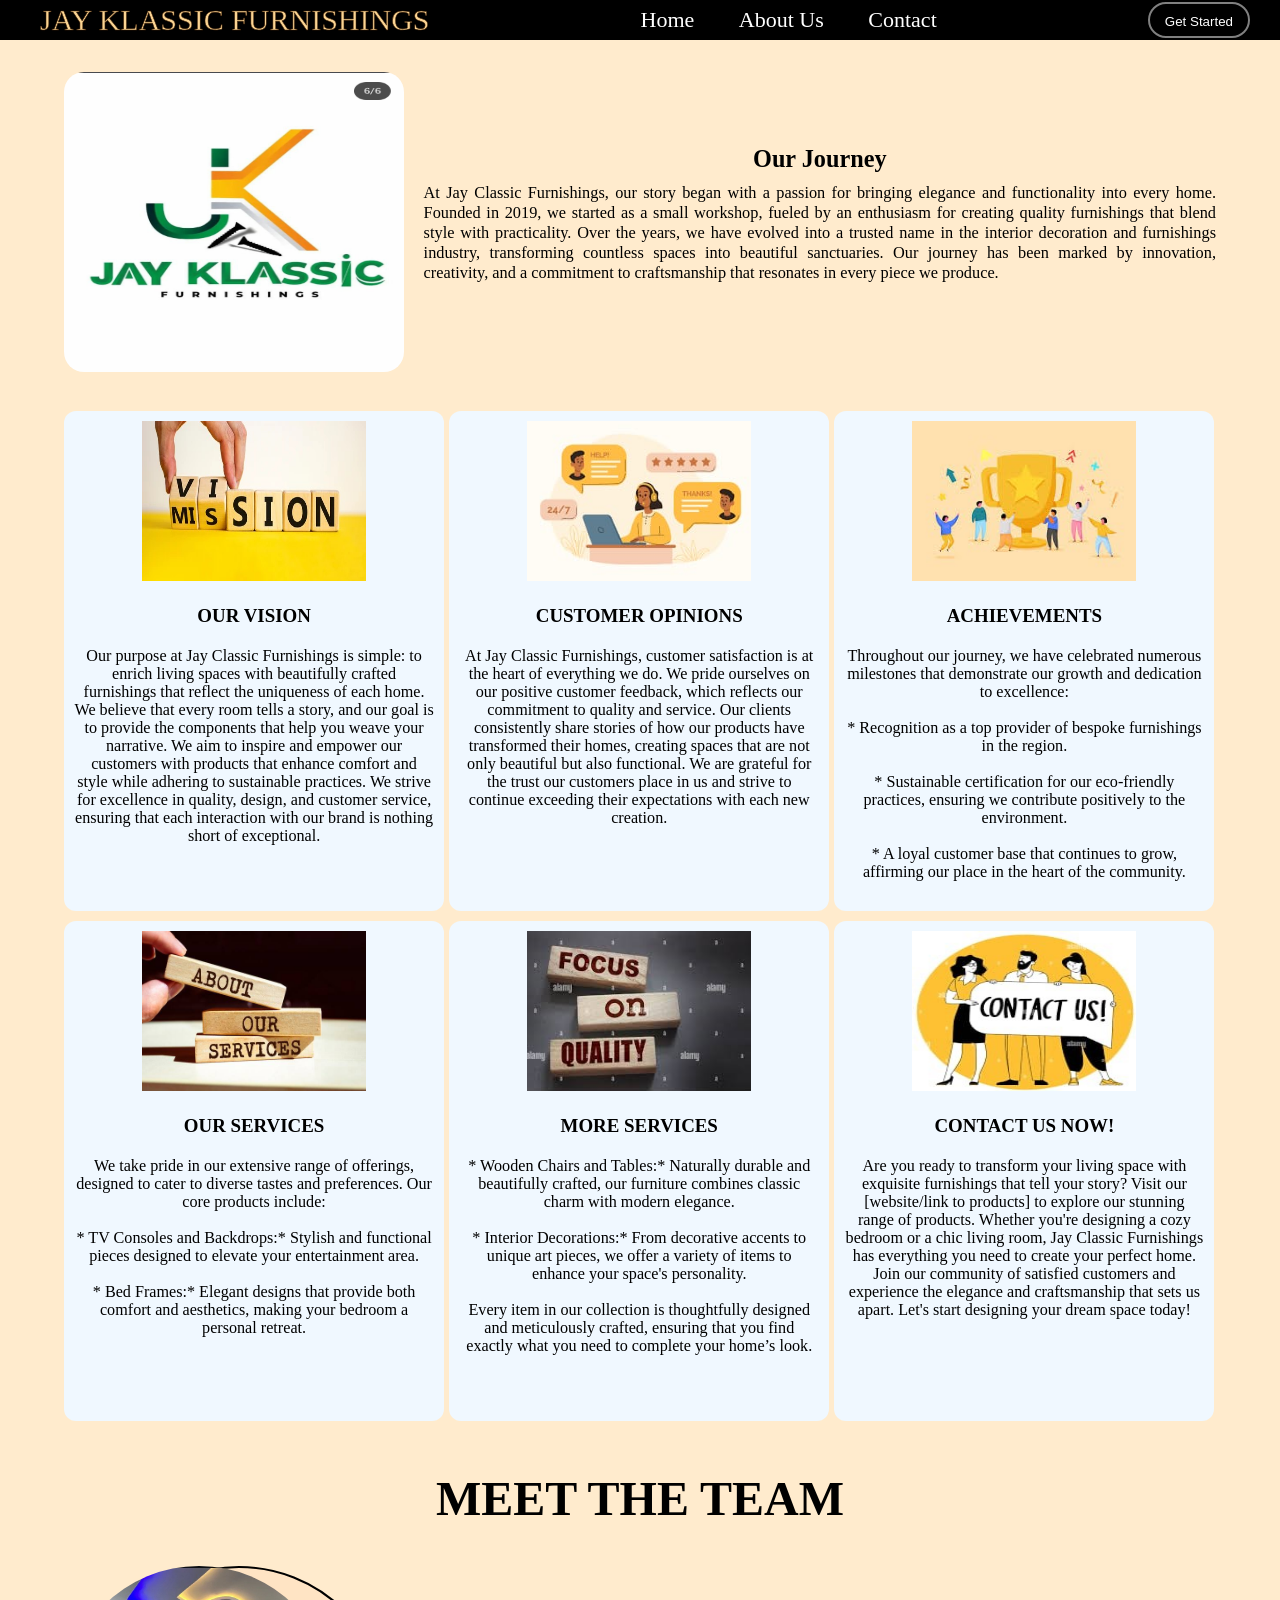
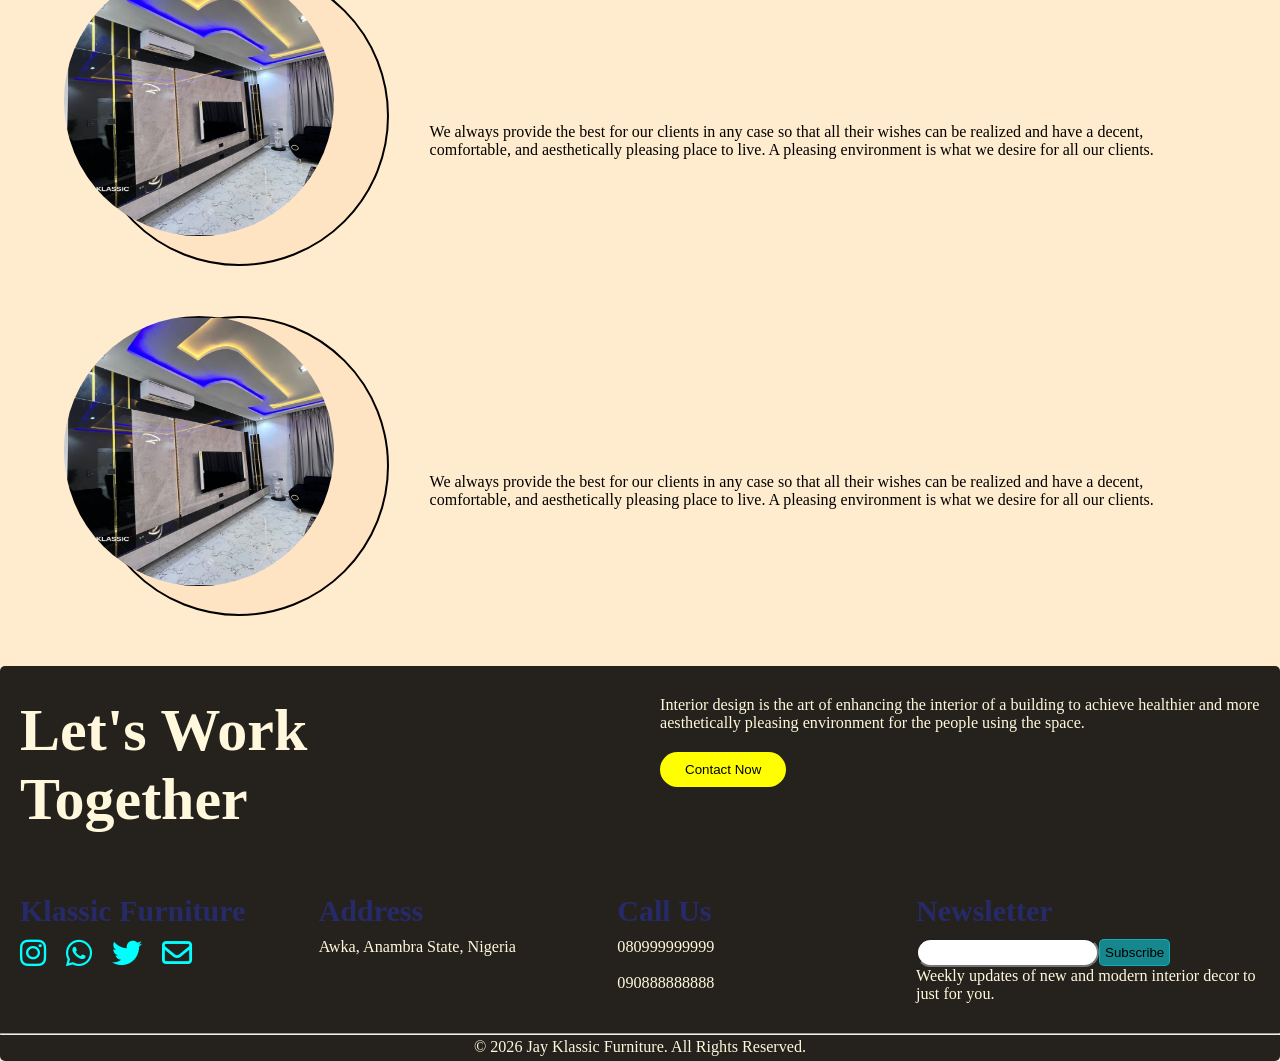
==== aboutUs.html @ 80e205f0 "Initial commit" ====
<!DOCTYPE html>
<html lang="en">
<head>
    <meta charset="UTF-8">
    <meta name="viewport" content="width=device-width, initial-scale=1.0">
    <title>JAY KLASSIC FURNISHINGS</title>
    <link rel="stylesheet" href="https://cdnjs.cloudflare.com/ajax/libs/font-awesome/6.6.0/css/all.min.css" integrity="sha512-Kc323vGBEqzTmouAECnVceyQqyqdsSiqLQISBL29aUW4U/M7pSPA/gEUZQqv1cwx4OnYxTxve5UMg5GT6L4JJg==" crossorigin="anonymous" referrerpolicy="no-referrer" />
    <link rel="icon" type="image/jpeg" href="images2.jpeg">
    <link rel="stylesheet" href="id.css">
    <script src="JKF.js" defer> </script>
</head>
<body class="aboutUs1" style= "font-size: 1.01rem;" >
   
    <header class="desktop">
        <nav>
            <ul class="leftNav">
                <li><a href="landing page.html">JAY KLASSIC FURNISHINGS</a></li> </ul>
            <ul class="middleNav">
                <li><a href="home.html" id="ad">Home</a></li>
                <li><a href="aboutUs.html" id="ad">About Us</a></li>
                <li><a href="contact.html" id="ad">Contact</a></li> </ul>
            <ul class="rightNav">
                <li><button id="button1"><a href="signUp.html" id="a">Get Started</a></button></li> </ul>
        </nav>
    </header>
    <header class="tablet">
        <nav>
            <ul class="rightNav">
                <li> <a href="landing page.html"><i class="fa-solid fa-bars"></i></a>
                    <div class="dropp">
                        <ul>
                            <li><a href="company.html" id="ad">Company</a></li>
                            <li><a href="home.html" id="ad">Home</a></li>
                            <li><a href="aboutUs.html" id="ad">About Us</a></li>
                            <li><a href="contact.html" id="ad">Contact</a></li> </ul>
                        
                        </ul>
                    </div>
                </li> 
            </ul>
            
            <ul class="middleNav">
                <li><a href="">JAY KLASSIC FURNISHINGS</a></li> </ul>
            <ul class="rightNav">
                    <li><button id="button1"><a href="signUp.html" id="a">Get Started</a></button></li> </ul>
           </ul>     
        </nav>
    </header>
    <header class="mobile">
        <nav>
           
            <ul class="rightNav">
                <li> <a href="landing page.html"><i class="fa-solid fa-bars"></i></a>
                    <div class="dropp">
                        <ul>
                            <li><a href="company.html" id="ad">Company</a></li>
                            <li><a href="home.html" id="ad">Home</a></li>
                            <li><a href="aboutUs.html" id="ad">About Us</a></li>
                            <li><a href="contact.html" id="ad">Contact</a></li> </ul>
                        
                        </ul>

                    </div>
                </li> 
            </ul>
            
            <ul class="middleNav">
                <li><a href="">JAY KLASSIC FURNISHINGS</a></li> </ul>
                <ul class="rightNav">
                  <li><a href="signUp.html"> <i class="fa-solid fa-right-to-bracket"></i></a></li>
                </ul>
           
            
        </nav>
    </header>
    <hr>
    <section class="aboutUs desktop">
        <div class="au1"><div class="au1i"><img src="images/logo.jpeg" alt="" class="img1"></div>
             <div class="au1ii"><div><h1> Our Journey</h1>
                                    <p>At Jay Classic Furnishings, our story began with a passion for bringing elegance and functionality into every home. 
                                        Founded in 2019, we started as a small workshop, fueled by an enthusiasm for creating quality furnishings that blend style with practicality. 
                                        Over the years, we have evolved into a trusted name in the interior decoration and furnishings industry, 
                                        transforming countless spaces into beautiful sanctuaries. 
                                        Our journey has been marked by innovation, creativity, and a commitment to craftsmanship that resonates in every piece we produce.
                                    <br><br> </p>
                                    <button><strong>READ MORE</strong></button>
                                </div>  
            </div> 
    </section> 
    <section class="aboutUs mobile">
        <div class="au1"><div class="au1i"><img src="images/logo.jpeg" alt="" class="img1"><div>
                            <div class="au1ii"><h1> Our Journey</h1>
                                                    <p>At Jay Classic Furnishings, our story began with a passion for bringing elegance and functionality into every home. 
                                                        Founded in 2019, we started as a small workshop, fueled by an enthusiasm for creating quality furnishings that blend style with practicality. 
                                                        Over the years, we have evolved into a trusted name in the interior decoration and furnishings industry, 
                                                        transforming countless spaces into beautiful sanctuaries. 
                                                        Our journey has been marked by innovation, creativity, and a commitment to craftsmanship that resonates in every piece we produce.
                                                    <br><br> </p> </div> 
                                                <button><strong>READ MORE</strong></button>
                            </div>
        </div> 
    </section>
    <div class="aboutUs2">
        <li class="aboutUs2a"> <img src="images/a16.jpg" alt="" class="imagesA"><h3>OUR VISION</h3>
            Our purpose at Jay Classic Furnishings is simple: to enrich living spaces with beautifully crafted furnishings that reflect the uniqueness of each home. We believe that every room tells a story, and our goal is to provide the components that help you weave your narrative. We aim to inspire and empower our customers with products that enhance comfort and style while adhering to sustainable practices. We strive for excellence in quality, design, and customer service, ensuring that each interaction with our brand is nothing short of exceptional.
        </li>
        <li class="aboutUs2a"> <img src="images/a12.jpeg" alt="" class="imagesA"><h3>CUSTOMER OPINIONS</h3>
            At Jay Classic Furnishings, customer satisfaction is at the heart of everything we do. We pride ourselves on our positive customer feedback, which reflects our commitment to quality and service. Our clients consistently share stories of how our products have transformed their homes, creating spaces that are not only beautiful but also functional. We are grateful for the trust our customers place in us and strive to continue exceeding their expectations with each new creation.
        </li>
        <li class="aboutUs2a"> <img src="images/a8.jpeg" alt="" class="imagesA"><h3>ACHIEVEMENTS</h3>
            Throughout our journey, we have celebrated numerous milestones that demonstrate our growth and dedication to excellence: <br><br>
            
            * Recognition as a top provider of bespoke furnishings in the region. <br><br>
            * Sustainable certification for our eco-friendly practices, ensuring we contribute positively to the environment. <br><br>
            * A loyal customer base that continues to grow, affirming our place in the heart of the community. <br><br>
            
        </li>
    </div>
    <div class="aboutUs2">
        <li class="aboutUs2a"><img src="images/a5.jpeg" alt="" class="imagesA"><h3>OUR SERVICES</h3>

            We take pride in our extensive range of offerings, designed to cater to diverse tastes and preferences. Our core products include: <br><br>
            
            * TV Consoles and Backdrops:* Stylish and functional pieces designed to elevate your entertainment area. <br><br>
            * Bed Frames:* Elegant designs that provide both comfort and aesthetics, making your bedroom a personal retreat.<br><br>
        </li>
        <li class="aboutUs2a"><img src="images/a4.jpeg" alt="" class="imagesA"><h3>MORE SERVICES</h3>
            * Wooden Chairs and Tables:* Naturally durable and beautifully crafted, our furniture combines classic charm with modern elegance. <br><br>
            * Interior Decorations:* From decorative accents to unique art pieces, we offer a variety of items to enhance your space's personality. <br><br>
            
            Every item in our collection is thoughtfully designed and meticulously crafted, ensuring that you find exactly what you need to complete your home’s look.
        </li>
        <li class="aboutUs2a"> <img src="images/a2.jpeg" alt="" class="imagesA"><h3>CONTACT US NOW!</h3> 
            Are you ready to transform your living space with exquisite furnishings that tell your story? Visit our [website/link to products] to explore our stunning range of products. Whether you're designing a cozy bedroom or a chic living room, Jay Classic Furnishings has everything you need to create your perfect home. Join our community of satisfied customers and experience the elegance and craftsmanship that sets us apart. Let's start designing your dream space today!
        </li>
    </div>
    <section class="aboutUs3 desktop">                                                                                                                                                                                                                                             
        <div class="div9"><h2>MEET THE TEAM</h2></div>
        <div class="div10">
            <div class="div12">
                <div class="circle"></div>
                <img src="images/w131.jpg" alt="" class="img8">
            </div>
            <div class="div11"><p>We always provide the best for our clients in any case so that all their wishes can be realized and have a decent, comfortable, and aesthetically pleasing place to live. A pleasing environment is what we desire for all our clients. </p> 
            </div> 
        </div> 
        <div class="div10">
            <div class="div12">
                <div class="circle"></div>
                <img src="images/w131.jpg" alt="" class="img8">
            </div>
            <div class="div11"><p>We always provide the best for our clients in any case so that all their wishes can be realized and have a decent, comfortable, and aesthetically pleasing place to live. A pleasing environment is what we desire for all our clients. </p> 
            </div> 
        </div> 
    </section>
    <section class="aboutUs3 mobile">                                                                                                                                                                                                                                             
        <div class="div9"><h2>MEET THE TEAM</h2></div>
        <div class="div10">
            <div class="div12">
                <div class="circle"></div>
                <img src="images/w131.jpg" alt="" class="img8">
            </div>
            <div class="div11"><p>We always provide the best for our clients in any case so that all their wishes can be realized and have a decent, comfortable, and aesthetically pleasing place to live. A pleasing environment is what we desire for all our clients.<br><br><br><br><br>  </p> 
            </div> 
        </div>
        <div class="div10">
            <div class="div12">
                <div class="circle"></div>
                <img src="images/w131.jpg" alt="" class="img8">
            </div>
            <div class="div11"><p>We always provide the best for our clients in any case so that all their wishes can be realized and have a decent, comfortable, and aesthetically pleasing place to live. A pleasing environment is what we desire for all our clients.<br><br><br><br><br>  </p> 
            </div> 
        </div>
    </section> 
    
      <footer>
        <section class="section7">
            <div class="div6a"><h1>Let's Work <br> Together</h1></div>
            <div class="div6b"><p>Interior design is the art of enhancing the interior of a building to achieve healthier and more aesthetically pleasing environment for the people using the space.</p>
                 <button class="footerbtn"><a href="contact.html">Contact Now</a></button></div>
        </section>
        <section class="section8">
            <div class="div6cde">
                <div class="div6c">
                    <h3>Klassic Furniture</h3>
                    <div class="div6c1">
                        <li><a href="https://www.instagram.com/jayklassicfurnishings?igsh=OHgydXpvdzk4cXJq"><i class="fa-brands fa-instagram"></i></a></li>
                        <li><a href="https://wa.me/8082283683"><i class="fa-brands fa-whatsapp"></i></a></li>
                        <li><a href="https://x.com/amarachi54?t=NxWgay-oh9Y8Nq45toHsyA&s=09"><i class="fa-brands fa-twitter"></i></a></li>
                        <li><a href="https://jayklassicfurnishings@gmail.com"><i class="fa-regular fa-envelope"></i></a></li>
                    </div>
                </div>
           
                <div class="div6d">
                    <h3>Address</h3>
                    <p>Awka, Anambra State, Nigeria</p>
                </div>
                <div class="div6e">
                    <h3>Call Us</h3>
                    <p>080999999999</p> <br>
                    <p>090888888888</p> 
                </div>   
            </div>
            <div class="div6G">
                <div class="div6g">
                    <h3>Newsletter</h3>
                    <input type="email" id="suscribe"><button type="submit" id="button2">Subscribe</button> <br>
                    <p>Weekly updates of new and modern interior decor to just for you.</p>
                </div>  
            </div>
        </section>
          <hr>
        <div id="div6h"></div>     
        
    </footer>
---- id.css ----
*{
    padding: 0;
    margin: 0;
    box-sizing: border-box;
}
body{
    cursor: default;
    background-color: rgb(243, 237, 243);
}
nav{
    background-color: #000;
    color: white;
    padding: 15px 30px  15px 30px;
    display: flex;
    height: 40px;
    text-align: center;
    padding-top: 15px;
    justify-content: space-between;
    font-size: 18px;
    font-family: 'Times New Roman', Times, serif;
    align-items:center;
    position: fixed;
    top: 0;
    left: 0;
    width: 100%;
    z-index: 1000;
    opacity: 1;
}
.leftNav, .middleNav, .rightNav{
    list-style-type:none;
}
.leftNav li, .middleNav li, .rightNav li{
    display: inline-block; 
}
.leftNav li a, .middleNav li a, .rightNav li a{
    display: block;
    width: 100%;
    height: 100%;
    text-decoration: none;
    color: white;
    cursor: default;
    
}
.leftNav li a{
    color: #fad493;
    font-size: 30px;
    padding-left: 10px;
    -webkit-text-stroke: 0.5px #412106;
}
.middleNav {
    width: 30%;
}
.middleNav li a{
    padding: 0PX 20PX 0PX 20PX;
    font-size: 22px;
}
.rightNav li button {
    padding: 10px 15px 7px 15px;
    border-radius: 20px;
    background-color: black;
    border: 2px solid gray;
}
li a:hover{
    color: blue;
}
@media screen and (max-width: 1197px){
    .middleNav li a{
    padding: 0PX 10PX 0PX 10PX;
    font-size: 22px;
    }
}
@media screen and (max-width: 997px){
    .leftNav li a{
    color: #fad493;
    font-size: 22px;
    padding-left: 10px;
    -webkit-text-stroke: 0.5px #412106;
    }
    .middleNav li a{
    padding: 0PX 3PX 0PX 3PX;
    font-size: 20px;
    }
    .rightNav li button {
    padding: 10px 15px 7px 15px;
    border-radius: 20px;
    background-color: black;
    border: 2px solid gray;
    }
}
@media screen and (min-width: 795px){
    .mobile{
        display: none;
    }
    .tablet{
        display: none;
    }
}
@media screen and (max-width: 795px){
    .desktop {
        display: none;
    }
    .mobile{
        display: none;
    }
    nav{
        background-color: #000;
        color: white;
        padding: 15px 5px  15px 10px;
        display: flex;
        height: 40px;
        text-align: center;
        padding-top: 15px;
        justify-content: space-between;
        font-size: 18px;
        font-family: 'Times New Roman', Times, serif;
        align-items:center;
    }
    .leftNav, .middleNav, .rightNav{
        list-style-type:none;
    }
    .leftNav li, .middleNav li, .rightNav li{
        display: inline-block; 
    }
    .leftNav li a, .middleNav li a, .rightNav li a{
        display: block;
        width: 100%;
        height: 100%;
        text-decoration: none;
        color: white;
    }
    .leftNav li a{
        color: yellow;
        
    }
    .middleNav li a{
        color: #fad493;
        width: 280px;
        
    }
    .rightNav li button {
        padding: 10px 15px 7px 15px;
        border-radius: 20px;
        background-color: black;
        border: 2px solid gray;
    }
    li a:hover{
        color: blue;
    }
    .dropp{
        display: none;
    }
    .rightNav li:hover .dropp{
        display: block;
        position: absolute;
        background-color: black;
        text-align: justify;
        border-radius: 15px;
    }
    .rightNav li:hover .dropp ul{
        display: block;
        padding-left: 8px;
        padding-top: 10px;
        padding-bottom: 10px;
    }
    .rightNav li:hover .dropp ul li{
        width: 100px;
        padding-top: 3px;
        padding-left: 0px;
        display: block;
    }
    .fa-bars{
        font-size: 30px;
    }
}  
@media screen and (max-width: 440px){
    .tablet{
        display: none;
    }
    .mobile{
        display: flex;
    }
    .fa-right-to-bracket{
        font-size: 35px;
       }
    nav{
        width: 100%;
    }
} 
.section1{
    background-color: #412106;
    color: white;
    padding: 30px 30px 0px 30px;
    display: flex;
    width: 80%;
    margin: auto;
    margin-top: 80px;
    border-radius: 5px;
}
.div1, .div2{
    display: inline-block;
}
.div1{
    width: 100%;
    font-size: 40px;
}
.div1ai h1{
    width: 70%;
    font-size: 70px;
}
.section1 button{
    background-color: yellow;
    padding: 10px 25px 10px 25px;
    margin-bottom: 20px;
    border-radius: 20px;
    border: 0px;
   
}
.buttonA a{
    text-decoration: none;
    color: black;
    font-weight: 700;
}
.img2{
    height: 200px;
    width: 50%;
}
.div2a p{
   width: 80%;
   padding-bottom: 30px;
}
.div2b{
    display: flex;
    margin: auto;
    justify-content: space-between ;
    text-align: center;
    width: 100%;
    font-size: 25px;
    font-weight: 900;
}
.div2bi{
    padding-right: 50px;
}
#img1{
    height: 300px;
    width: 100%;
}
#img4{
    height: 300px;
    width: 100%;
}
@media screen and (min-width: 600px){
    .section1.mobile{
        display: none;
    }
}

@media screen and (max-width: 1333px){
    .section1{
        background-color: #412106;
        color: white;
        padding: 30px 30px 0px 30px;
        display: flex
    }
    .div1, .div2{
        display: inline-block;
    }
    .div1{
        width: 60%;
        font-size: 30px;
    }
    .div1ai h1{
        width: 90%;
        font-size: 70px;
        font-weight: bolder;
    }
    .section1 button{
        background-color: yellow;
        padding: 10px 25px 10px 25px;
        margin-bottom: 20px;
        border-radius: 20px;
        border: 0px;
    
    }
    .buttonA a{
        text-decoration: none;
        color: black;
        font-weight: 700;
    }
    .img2{
        height: 200px;
        width: 50%;
    }
    .div2{
        width: 40%;

    }
    .div2a p{
       width: 100%;
       padding-bottom: 30px;
    }
    .div2bi, .div2bii, .div2biii{
        display: inline-block;
    }
    .div2b{
        display: flex;
        flex-wrap: wrap;
        justify-content: center;
        font-size: 18px;
    }
    .div2bi, .div2bii, .div2biii{
        padding-right: 20px;
        padding-top: 20px;
    }
   
    .div3a, .div3b{
        display: inline-block;
    }
    .div3a, .div3b{
        display: inline-block;
    }
} 
@media screen and (max-width: 1190px){
    .div2bi, .div2bii, .div2biii{
        padding-right: 10px;
        padding-top: 0px;
        font-size: 15px;
    }
}
@media screen and (max-width: 945px){
    .section1{
        width: 95%;
        margin: 70px auto 40px auto;
    }
    .div1ai h1{
        width: 90%;
        font-size: 60px;
        font-weight: bolder;
    }
    .div2b p{
        font-size: 30px;
        font-weight: 900;
    }
    .div2b{
        font-size: 16px;
    }
    .div2bi, .div2bii, .div2biii{
       display: none;
    }
    .buttonA a{
        text-decoration: none;
        color: black;
        font-weight: 700;
    }
}
@media screen and (max-width: 790px){  
    .section1.desktop{
        display: none;
    }
    .section1.mobile{
        margin-top: 60px;
        background-color: #412106;
        color: white;
        padding: 30px 10px 0px 10px;
        display: block;
    }
    .div1ai.mobile, .div1aii.mobile{
        display: inline-block;
    }
    .div1{
        width: 100%;
        font-size: 40px;
        display: flex;
        margin-bottom: 20px;
    }
    .div1ai{
        width: 70%;
    }
    .div1aii{
        width: 30%;
        padding-right: 0px;
    }
    .div1ai h1{
        width: 100%;
        font-size: 60px;
    }
    .section1 button{
        background-color: yellow;
        padding: 10px 25px 10px 25px;
        margin-bottom: 20px;
        border-radius: 20px;
        border: 0px;
    
    }
    .section1 button a{
        text-decoration: none;
        color: black;
        font-weight: 700;
    }
    .img2{
        height: 200px;
        width: 80%;
    }
    .div2{
        width: 100%;
        padding: auto;

    }
    .div2a p{
       width: 100%;
       padding-bottom: 30px;
       text-align: justify;
    }
    .div2bi, .div2bii, .div2biii{
        display: inline-block;
    }
    .div2b{
        display: flex;
        width: 80%;
        padding: auto;
        align-items: center;
        justify-content: space-between;
    }
    .div2b p{
        font-size: 40px;
        font-weight: 900;
    }
    .div1c{
        display: none;
    }
}   
@media screen and (max-width: 700px){ 
    .div1{
        width: 100%;
        font-size: 40px;
        display: flex;
        margin-bottom: 20px;
    }
    .div1ai{
        width: 100%;
        margin: auto;
        text-align: center;
    }
    .div1aii{
        width: 0%;
    }
    .img2{
        height: 200px;
        width: 80%;
        display: none
    }
    .buttonA a{
        text-decoration: none;
        color: black;
        font-weight: 700;
    }
    .div1c{
        display: inline;
    }

}

.section2.desktop{
    display: flex;
    padding: 30px 30px 15px 30px;
    width: 85%;
    margin: auto;
}
.div3a, .div3b{
    display: inline-block;
    width: 100%;
}
.div3a{
    font-size: 30px;
    font-weight: 600;
    padding-right: 40px;
}
@media screen and (min-width: 791px){
    .section2.mobile{
        display: none;
}}
@media screen and (max-width: 790px){
    .section2.desktop{
        display: none;
    }
    .section2.mobile{
        display: block;
        padding: 30px 30px 30px 30px;
        margin: auto;
        width: 100%;
    }
    .div3a {
        width: 100%;
        padding-bottom: 20px;
        margin: auto;
    }
    .div3a h2{
        width: 100%;
        font-size: 50px;
        text-align: center;
    }
    .div3b p{
        width: 80%;
        margin: auto;
        text-align:justify;
     }
}
.section3{
    background-color: #f5d3c4;
    padding: 50px 100px 20px 100px;
    margin-bottom: 60px;
    width: 80%;
    margin: auto;
}
.section3 hr{
    border: 1px solid black;
}
.section3 p{
    font-size: 25px;
    padding: 15px 0px 15px 0px;
}
.div4a{
    padding: 15px 0px 15px 0px;

}
@media screen and (min-width: 711px){
    .section3.mobile{
        display: none;
}}
@media screen and (max-width: 600px){
    .section3.desktop{
        display: none;
    }
    .section3.mobile{
        padding: 50px 30px 20px 30px;  
        display: block;    
    }
    .section3 hr{
        border: 1px solid black;
    }
    .section3 p{
        font-size: 25px;
        padding: 15px 0px 15px 0px;
    }
    .div4a{
        padding: 15px 0px 15px 0px;
    
    }
}
.section4a{
    margin: 50px auto 30px auto;
    width: 90%;
    text-align: justify;
    padding: 5px 5% 5px 5%;
}
.section4b, .section5, .section6 {
    padding: 5px 5% 5px 5%;
    width: 80%;
    margin: auto;
    margin-top: 5px;
    text-align: justify;
    background-color: #2a2a2a;
    border-radius: 5px;
    color: cornsilk;
}
.section6 {
    margin-bottom: 40px;
}


.animate{
    opacity: 0;
}
.section4b.desktop, .section4b.mobile {
    animation: fadeLeft 500ms ease-in-out forwards;
}
.section5.desktop, .section5b.mobile{
    animation: fadeUp 600ms ease-in-out forwards;
}
.section6.desktop, .section6b.mobile{
    animation: fadeLeft 700ms ease-in-out forwards ;
}
@keyframes fadeLeft{
    0%{
        opacity: 0;
        transform: translateX(120px);
    }
    100%{
        opacity: 1;
        transform: translateX(0);
    }
}
@keyframes fadeUp{
    0%{
        opacity: 0;
        transform: translateY(150px);
    }
    100%{
        opacity: 1;
        transform: translateY(0);
    }
}
@keyframes fadeLeft{
    0%{
        opacity: 0;
        transform: translateX(120px);
    }
    100%{
        opacity: 1;
        transform: translateX(0);
    }
}

.div5a,.div5b, .div5c, .div5d {
    display: flex;
    padding-bottom: 5px;
    align-items: center;
}
.div5ai, .div5aii{
    width: 100%;
}
.div5bi,  .div5di{
    width: 55%;
}
.div5bii, .div5dii{
    width: 45%;
}
.div5bi p,  .div5di p{
    width: 90%;
}
.div5ci {
    width: 45%;
}
.div5cii{
    width: 55%;
}
.div5cii p{
    width: 90%;
    margin-left: auto;
}

.img1{
    height: 300px;
    width: 100%;
}
.section4b p a, .section5 p a, .section5b p a, .section6 p a, .section6b p a {
    text-decoration: none;
    color: cornsilk;
}
.fa-caret-right{
    border: 1px cornsilk solid;
    border-radius: 50%;
    padding: 5px 5px 5px 5px;
}
@media screen and (max-width: 1100px){
    .section4a, .section4b, .section5, .section6 {
        width: 80%;
    }
}
@media screen and (max-width: 945px){
    .section4a, .section4b, .section5, .section6 {
        width: 95%;
    }
}
@media screen and (max-width: 710px) {
    .section4a.desktop, .section4b.desktop, .section5.desktop, .section6.desktop {
        display: block;
    }    
    .section4a.mobile, .section4b.mobile, .section5.mobile, .section6.mobile {
        display: none;
    }    
}
@media screen and (max-width: 600px){
    
    .section4a.desktop, .section4b.desktop, .section5.desktop, .section6.desktop {
        display: none;
}
    .section4a.mobile, .section4b.mobile, .section5b.mobile, .section6b.mobile {
        display: block;
}
    .section4a, .section4b, .section5b, .section6b {
        padding: 5px 5% 5px 5%;
        width: 95%;
    }
    .section4a{
        margin-bottom: 20px;
    }
    .div5a.mobile{
        display: block;
    }
    .section4b{
        background-color: rgb(243, 237, 243);
;
    }
    .div5ai h2{
        width: 90%;
        font-size: 28px;
        padding-bottom: 20px;
    }
    .div5aii {
        width: 90%;
        text-align: justify;
    }
   .div5b, .div5c, .div5d {
        display: block;
        padding-bottom: 5px;
        border-radius: 5px;
        background-color: #2a2a2a;
        color: cornsilk ;
       
    }

    .div5bi, .div5biii, .div5di{
        width: 100%;
        text-align: justify;
        padding: 10px 10px 10px 10px;
    }
    .div5bi p, .div5di p{
        width: 100%;
    }
    .div5bii, .div5dii{
        width: 100%;
    }
    .div5ci {
        width: 70%;
    }
    .div5cii{
        width: 30%;
    }
    .div5cii p{
        width: 70%;
        margin-left: auto;
    }
    .img1{
        height: 300px;
        width: 100%;
    }
    
    
}

footer{
    background-color: rgba(0, 0, 0, 0.856);
    color: cornsilk;
    border-radius: 5px;
   }
.section7, .section8, .div6cde, .div6G{
    display: flex;

}
.div6a, .div6b, .div6c, .div6d, .div6e, .div6f, .div6g{
    width: 100%;
    padding: 30px 20px 30px 20px;
}
.div6a h1{
    font-size: 60px;
    width: 80%;
}
.footerbtn{
    background-color: yellow;
    padding: 10px 25px 10px 25px;
    margin: 20px 0px 20px 0px;
    border-radius: 20px;
    border: 0px;   
}
.footerbtn:focus{
    outline: none;
}
.footerbtn a{
    text-decoration: none;
    color: black;
    
}
.div6cde{
width: 70%;
}
.div6G{
width: 30%;
}
.div6c h3, .div6d h3, .div6e h3, .div6f h3, .div6g h3{
    padding-bottom: 10px;
    color: rgba(42, 50, 165, 0.548);
    font-size: 30px;
}
.div6c1{
    display: flex;
    list-style: none;
}
.div6c1 i{
    font-size: 30px;
    margin-right: 20px;
    color: aqua;

}
#button2{
    border-radius: 5px;
    background-color: rgba(14, 199, 212, 0.61);
    border: 1px solid rgba(14, 199, 212, 0.61);
    padding: 5px 5px 5px 5px;
}
#suscribe{
    border-radius: 15px;
    padding: 5px;
}
#suscribe:focus{
    outline: none;
}
#div6h{
    text-align: center;
    padding: 3px 0px 5px;
}
@media screen and (max-width: 872px){
    .div6a h1{
        font-size: 55px;
        width: 80%;
    }
    .div6a, .div6b, .div6c, .div6d, .div6e, .div6f, .div6g{
        width: 100%;
        padding: 30px 10px 30px 15px;
    }
}
@media screen and (max-width: 811px){
    footer{
        background-color: rgba(0, 0, 0, 0.856);
        color: white;
        border-radius: 5px;
    }
    .section7,  .section8{
        display: flex;
        flex-direction: row;
        flex-wrap: wrap;
    }
    .div6a, .div6b{
        padding: 25px 30px 0px 30px;

    }
    .div6c, .div6d, .div6e, .div6f, .div6g{
        width: 100%;
        padding: 10px 30px 10px 30px;
    }
    .div6a h1{
        font-size: 55px;
        width: 100%;
    }
    .div6e{
        display: inline-block;
    }
    #div6h{
        text-align: center;
        padding: 3px 0px 5px;
       
    }
    

}
@media screen and (max-width: 760px){ 
    .section7, .section8, .div6cde, .div6G{
    display: flex;
    flex-wrap: wrap;
}
    
    .div6cde{
    width: 100%;
    }
    .div6G{
    width: 100%;
    }
}

/*/view page html/*/
.cc{
    background-color: blanchedalmond;

}
.vp{
    width: 70%;
    margin: auto;
    margin-top: 50px;
    margin-bottom: 50px;
    border-radius: 15px;
    padding: 50px;
    background-color: blanchedalmond;
  
}
.vp1 {
    width: 100%;
    text-align: justify;
    font-size: 20px;
    padding-bottom: 30px;
}
.vp2{
    display: flex;
    padding-right: 20px;
    padding-bottom: 0px;
    padding: 0px;
    margin: auto;
    width: 100%;
    justify-content: center;
} 
.vp2a, .vp2b{
    margin-right: 15px;
    width: 100%;
}
.img3{
    height: 250px;
    border-radius: 15px;
    width: 100%;
}
.vp3{
    display: none;
}
.vp6{
    display: flex;
    justify-content: center;
    width: 90%;
    margin: auto;
    font-size: 30px;
    margin-bottom: 15px;
}
.vp5{
    display: flex;
    flex-wrap: wrap;
    justify-content: center;
    width: 100%;
    margin: auto;
    text-align: none;
    gap: 10px;
}
.img4{
    height: 150px;
    width: 200px;
    margin-bottom: 25px;
}
.img44b{
    height: 150px;
    width: 200px;
}
@media screen and (max-width: 790px){
    .vp{
        width: 100%;
        margin: auto;
        border-radius: 0px;
        padding: 50px;
        background-color: blanchedalmond;
      
    }
}
@media screen and (max-width: 570px){
    .vp{
        width: 100%;
        margin: auto;
        margin-top: 60px;
        padding: 20px;
        border-radius: 0px;
        background-color: blanchedalmond;
    }
    .vp1 {
        width: 100%;
        text-align: justify;
        font-size: 20px;
        padding-bottom: 30px;
    }
    .vp2, .vp4{
        display: block;
        padding-bottom: 0px;
        padding: 0px;
        margin: auto;
        width: 100%;
    } 
    .vp2a{
        margin-right: 0px;
    }
    
}
/*/about us html/*/
.aboutUs1{
    background-color: blanchedalmond;
    
}
.aboutUs.mobile3{
    display: none;
}
.aboutUs{
    width: 90%;
    margin: auto;
    margin-bottom: 30px;
    padding-top: 30px;
}
.au1{
    display: flex;
    padding-bottom: 5px;
    align-items: center;
    color: black;
    font-family: cursive;
    margin-top: 40px;
}
.au1i {
    width: 30%;
    border-radius: 20px;
}
.au1ii{
    width: 70%;
    margin-left: 20px;
    margin-bottom: 0px;
}
.au1ii h1{
    text-align: center;
    padding-bottom: 10px;
}
.au1ii p{
    height: max-content;
    text-align: justify;
    font-size: 1.02rem;

}
.au1ii button{
    padding: 5px;
    border-radius: 8px;
    background-color: cornsilk;
    display: none;
}

.img1{
    height: 300px;
    width: 100%;
    border-radius: 20px;
}

.aboutUs2{
    display: flex;
    width: 90%;
    margin: auto;
    list-style: none;
    gap: 5px;
}
.aboutUs2a{
    width: 33%;
    height:500px;
    background-color: aliceblue;
    border-radius: 12px;
    margin-bottom: 10px;
    justify-content: space-around;
    padding: 10px 10px 0px 10px;
    text-align: center;
}
.aboutUs2a:hover{
    border-radius: 30px;
    transition: 400ms;
    border: 4px solid rgb(247, 82, 6);

}
.aboutUs2a h3{
    padding-top: 20px;
    padding-bottom: 20px;
}
.imagesA{
    width: 14rem;
    height: 10rem;
}
.div9{
    text-align: center;
    padding-top: 40px;
    padding-bottom: 40px;
    font-size: 2rem;
}
.img8{
    height: 270px;
    width: 270px;
    border-radius: 100%;
    margin-right: 20px;
position: absolute;
}
.circle{
    background-color: bisque;
    border: 2px solid black;
    border-radius: 50%;
    height: 300px;
    width: 300px;
    margin-left: 25px;
    position: absolute;
}
.div10{
    display: flex;
    height: 350px;
    width: 90%;
    margin: auto;
}
.div11{
    display: flex;
    width: 70%;
    align-items:center;
    padding-left: 20px;
    font-size: 1rem;
}
.div12{
    display: flex;
    width: 30%;
    position: relative;
}

@media screen and (max-width: 1160px) {
    .div11{
        width: 61%;
    }
    .div12{
        width: 39%;
    }
}
@media screen and (max-width: 925px) {
    .aboutUs2a{
        width: 33%;
        height: 600px;
    }
    .imagesA{
        width: 11.6rem;
        height: 7.4rem;
        border-radius: 10px;
        margin: auto;
    }
    .div11{
        width: 50%;
    }
    .div12{
        width: 50%;
    }
}
@media screen and (max-width: 711px) {
    .aboutUs.desktop{
        display: none;
    }
    .aboutUs.mobile{
        display: block;
    }
    .au1 {
        display: block;
        padding-bottom: 5px;
    }
    .au1i{
        width: 100%;
        padding: 10px 10px 10px 10px;
    }
    .au1ii {
        width: 90%;
        margin: auto;
        
    }
    .au1ii{
        width: 100%;
        padding-left: 0px;
        margin: auto;
    }
    .aboutUs2{
        display: flex;
        flex-wrap: wrap;
        justify-content: center;
    }
    .aboutUs2a{
        display: grid;
        width: 500px;
        height: 600px;
    }
    .imagesA{
        width: 20rem;
        height: 15rem;
    }
    .aboutUs3.desktop{
        display: none;
    }
    .aboutUs3.mobile{
        display: block;
    }
    .div10{
        display: block;
       height: max-content;
       width: 90%;
       margin: auto;
    }
    .div11{
        width: 80%;
        margin: auto;
    }
    .div12{
        display: block;
        width: 80%;
        margin: auto;
        height: 300px;
    }
    
}
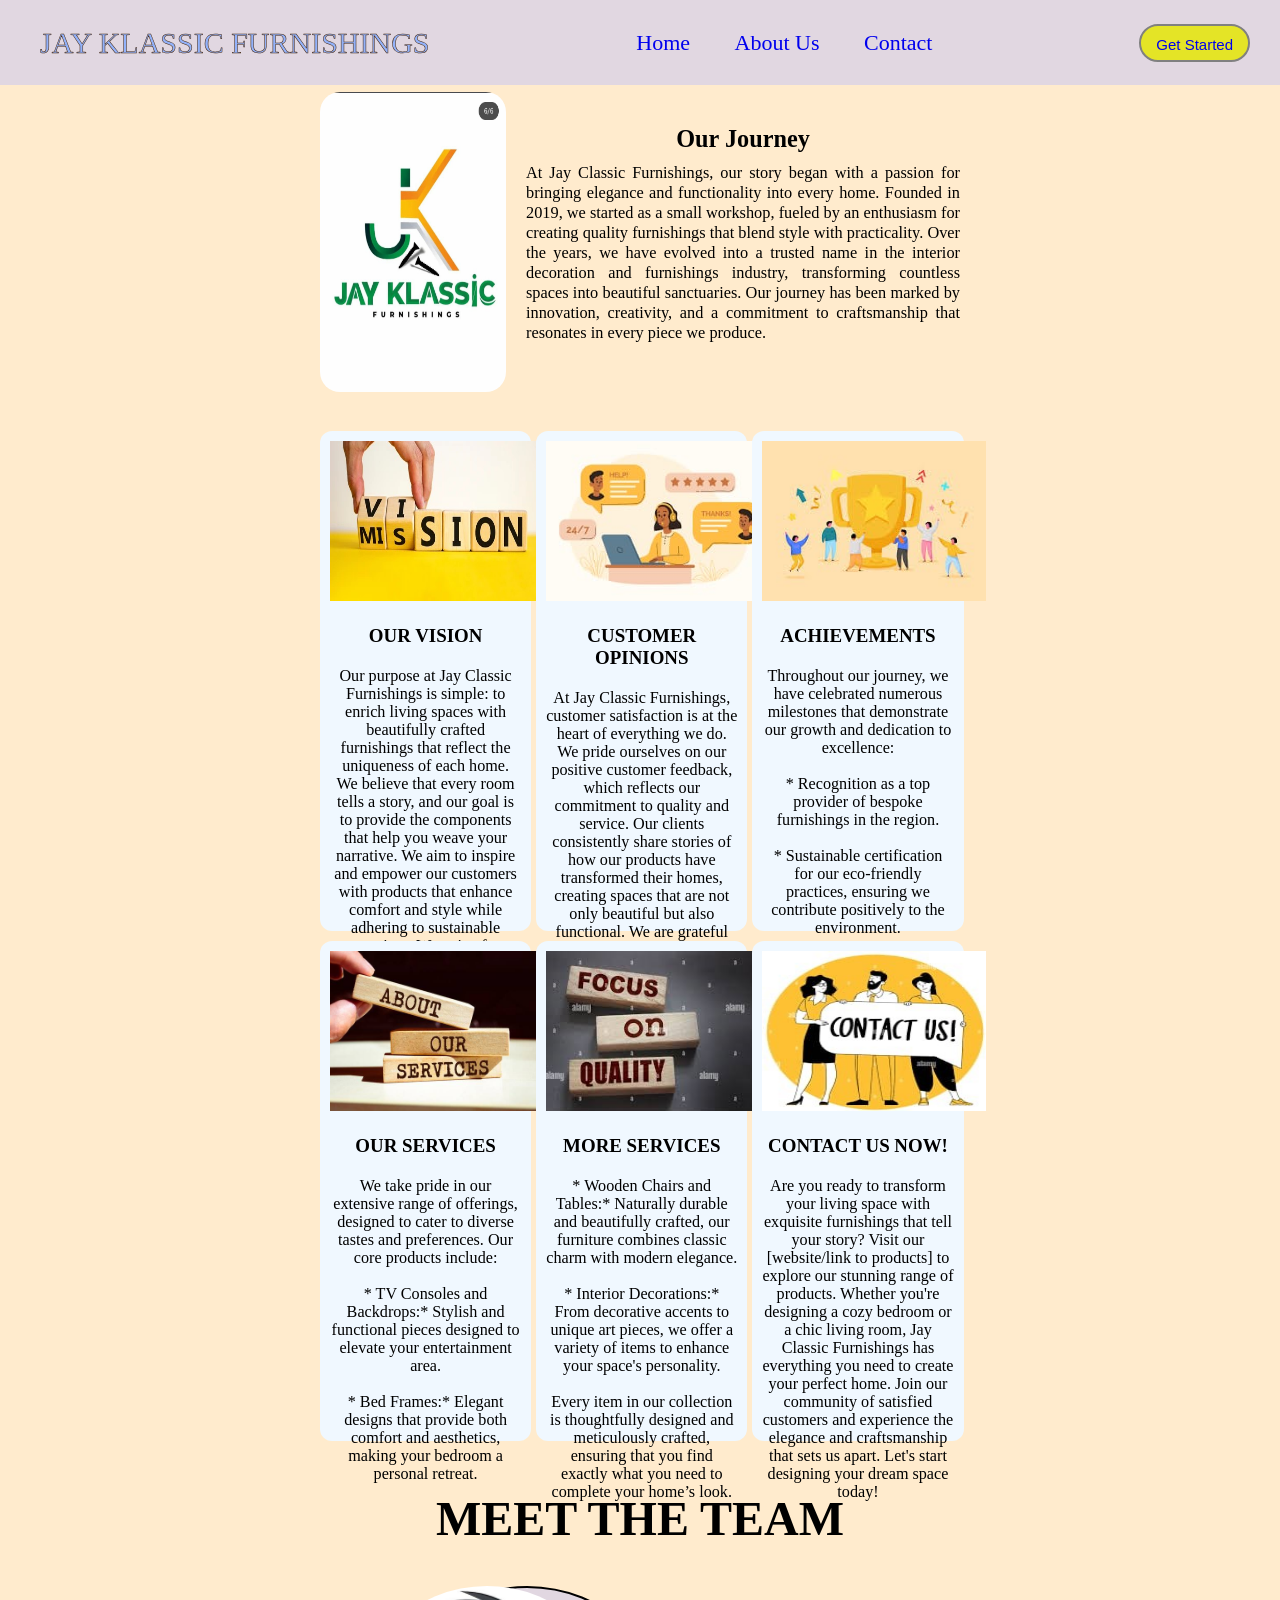
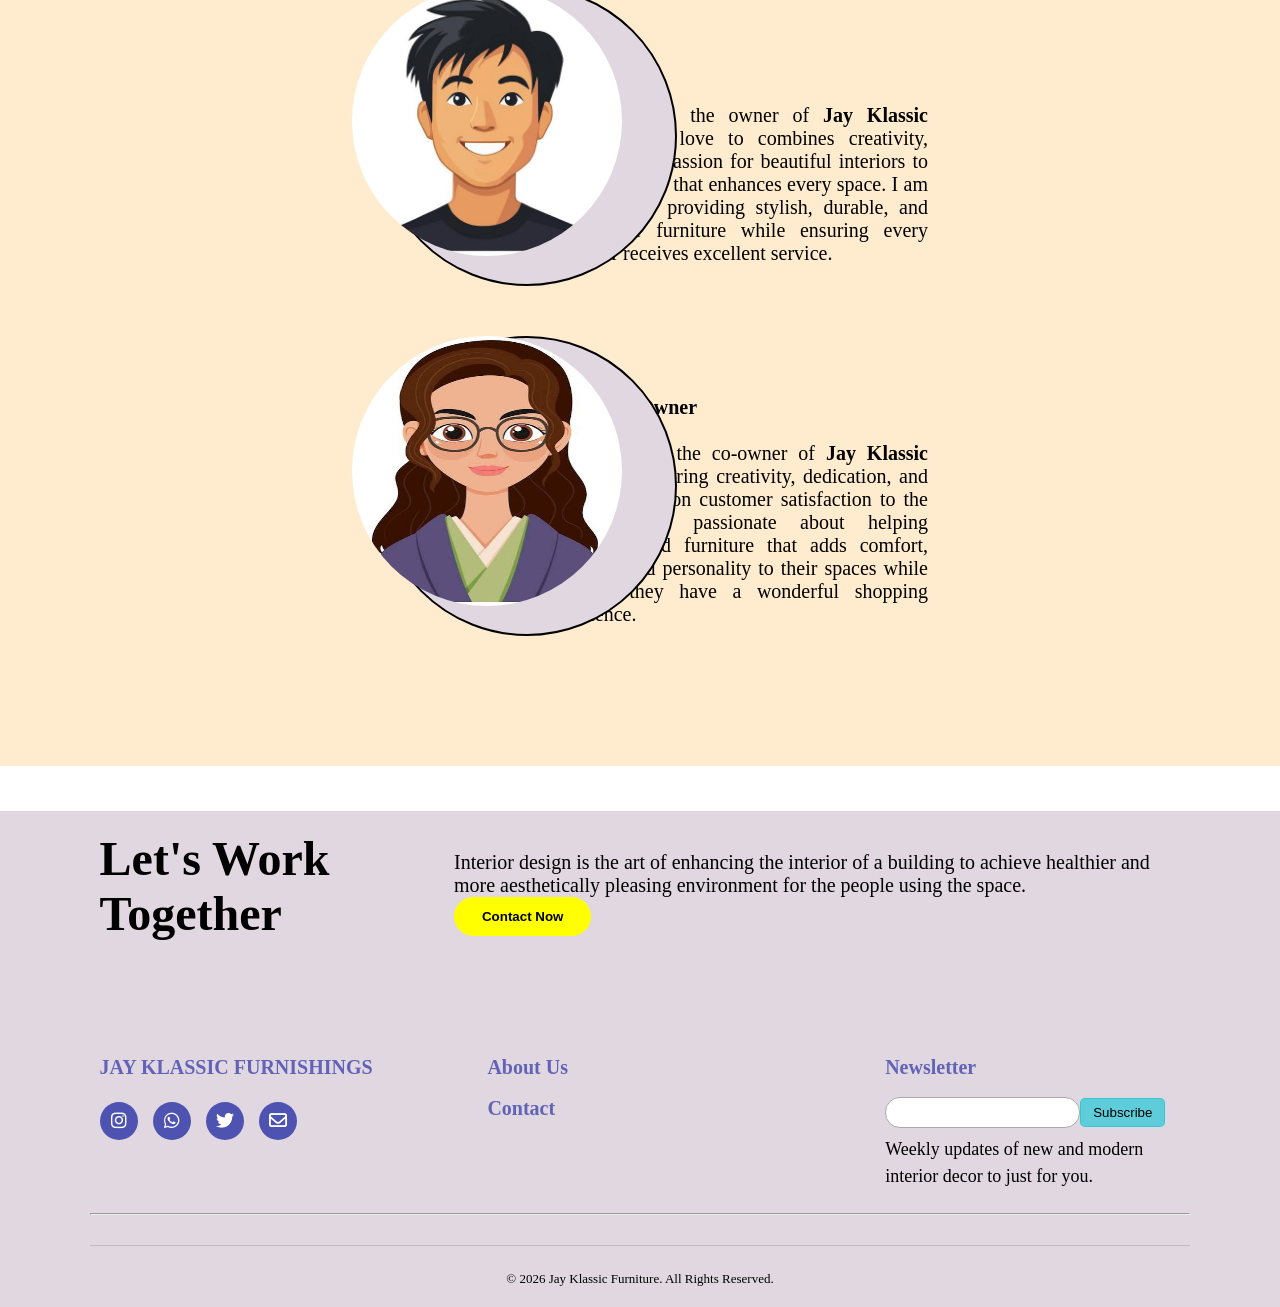
==== commit df53d4b6: "Update on the aboutUs page content and styling" ====
--- a/aboutUs.html
+++ b/aboutUs.html
@@ -16,7 +16,7 @@
             <ul class="leftNav">
                 <li><a href="landing page.html">JAY KLASSIC FURNISHINGS</a></li> </ul>
             <ul class="middleNav">
-                <li><a href="home.html" id="ad">Home</a></li>
+                <li><a href="index.html" id="ad">Home</a></li>
                 <li><a href="aboutUs.html" id="ad">About Us</a></li>
                 <li><a href="contact.html" id="ad">Contact</a></li> </ul>
             <ul class="rightNav">
@@ -30,7 +30,7 @@
                     <div class="dropp">
                         <ul>
                             <li><a href="company.html" id="ad">Company</a></li>
-                            <li><a href="home.html" id="ad">Home</a></li>
+                            <li><a href="index.html" id="ad">Home</a></li>
                             <li><a href="aboutUs.html" id="ad">About Us</a></li>
                             <li><a href="contact.html" id="ad">Contact</a></li> </ul>
                         
@@ -54,7 +54,7 @@
                     <div class="dropp">
                         <ul>
                             <li><a href="company.html" id="ad">Company</a></li>
-                            <li><a href="home.html" id="ad">Home</a></li>
+                            <li><a href="index.html" id="ad">Home</a></li>
                             <li><a href="aboutUs.html" id="ad">About Us</a></li>
                             <li><a href="contact.html" id="ad">Contact</a></li> </ul>
                         
@@ -139,17 +139,25 @@
         <div class="div10">
             <div class="div12">
                 <div class="circle"></div>
-                <img src="images/w131.jpg" alt="" class="img8">
-            </div>
-            <div class="div11"><p>We always provide the best for our clients in any case so that all their wishes can be realized and have a decent, comfortable, and aesthetically pleasing place to live. A pleasing environment is what we desire for all our clients. </p> 
+                <img src="images/w137.jpg" alt="" class="img8">
+            </div>
+            <div class="div11"><p style="font-size: 20px; text-align: justify;"><strong >Jim – Owner</strong><br><br>
+                                        Hi, I am Jim,  the owner of <strong>Jay Klassic Furnishing</strong>. 
+                                        I love to combines creativity, quality, and a passion for beautiful interiors to create furniture that enhances every space. 
+                                        I am committed to providing stylish, durable, and comfortable furniture while ensuring every customer receives excellent service.
+                                    </p> 
             </div> 
         </div> 
         <div class="div10">
             <div class="div12">
                 <div class="circle"></div>
-                <img src="images/w131.jpg" alt="" class="img8">
-            </div>
-            <div class="div11"><p>We always provide the best for our clients in any case so that all their wishes can be realized and have a decent, comfortable, and aesthetically pleasing place to live. A pleasing environment is what we desire for all our clients. </p> 
+                <img src="images/w136.jpg" alt="" class="img8">
+            </div>
+            <div class="div11"><p style="font-size: 20px; text-align: justify;"><strong >Sally – Co-Owner</strong><br><br>
+                                        Hi, I’m Sally, the co-owner of <strong>Jay Klassic Furnishing</strong>. 
+                                        I bring creativity, dedication, and a strong focus on customer satisfaction to the business. 
+                                        I’m passionate about helping customers find furniture that adds comfort, elegance, and personality to their spaces while ensuring they have a wonderful shopping experience.
+                                    </p> 
             </div> 
         </div> 
     </section>
@@ -158,31 +166,39 @@
         <div class="div10">
             <div class="div12">
                 <div class="circle"></div>
-                <img src="images/w131.jpg" alt="" class="img8">
-            </div>
-            <div class="div11"><p>We always provide the best for our clients in any case so that all their wishes can be realized and have a decent, comfortable, and aesthetically pleasing place to live. A pleasing environment is what we desire for all our clients.<br><br><br><br><br>  </p> 
+                <img src="images/w137.jpg" alt="" class="img8">
+            </div>
+            <div class="div11"><p style="font-size: 20px; text-align: justify;"><strong >Jim – Owner</strong><br><br>
+                                        Hi, I am Jim,  the owner of <strong>Jay Klassic Furnishing</strong>. 
+                                        I love to combines creativity, quality, and a passion for beautiful interiors to create furniture that enhances every space. 
+                                        I am committed to providing stylish, durable, and comfortable furniture while ensuring every customer receives excellent service.
+                                    </p> 
             </div> 
         </div>
         <div class="div10">
             <div class="div12">
                 <div class="circle"></div>
-                <img src="images/w131.jpg" alt="" class="img8">
-            </div>
-            <div class="div11"><p>We always provide the best for our clients in any case so that all their wishes can be realized and have a decent, comfortable, and aesthetically pleasing place to live. A pleasing environment is what we desire for all our clients.<br><br><br><br><br>  </p> 
+                <img src="images/w136.jpg" alt="" class="img8">
+            </div>
+            <div class="div11"><p style="font-size: 20px; text-align: justify;"><strong >Sally – Co-Owner</strong><br><br>
+                                        Hi, I’m Sally, the co-owner of <strong>Jay Klassic Furnishing</strong>. 
+                                        I bring creativity, dedication, and a strong focus on customer satisfaction to the business. 
+                                        I’m passionate about helping customers find furniture that adds comfort, elegance, and personality to their spaces while ensuring they have a wonderful shopping experience.
+                                    </p> 
             </div> 
         </div>
     </section> 
     
-      <footer>
+    <footer>
         <section class="section7">
-            <div class="div6a"><h1>Let's Work <br> Together</h1></div>
+            <div class="div6a"><h1>Let's Work Together</h1></div>
             <div class="div6b"><p>Interior design is the art of enhancing the interior of a building to achieve healthier and more aesthetically pleasing environment for the people using the space.</p>
                  <button class="footerbtn"><a href="contact.html">Contact Now</a></button></div>
         </section>
         <section class="section8">
             <div class="div6cde">
                 <div class="div6c">
-                    <h3>Klassic Furniture</h3>
+                    <h3> JAY KLASSIC FURNISHINGS</h3>
                     <div class="div6c1">
                         <li><a href="https://www.instagram.com/jayklassicfurnishings?igsh=OHgydXpvdzk4cXJq"><i class="fa-brands fa-instagram"></i></a></li>
                         <li><a href="https://wa.me/8082283683"><i class="fa-brands fa-whatsapp"></i></a></li>
@@ -192,14 +208,12 @@
                 </div>
            
                 <div class="div6d">
-                    <h3>Address</h3>
-                    <p>Awka, Anambra State, Nigeria</p>
+                    <h3><a href="aboutUs.html">About Us</a></h3>
+                    <br>
+                    <h3><a href="contact.html">Contact</a></h3>
+                  
                 </div>
-                <div class="div6e">
-                    <h3>Call Us</h3>
-                    <p>080999999999</p> <br>
-                    <p>090888888888</p> 
-                </div>   
+               
             </div>
             <div class="div6G">
                 <div class="div6g">
--- a/id.css
+++ b/id.css
@@ -8,11 +8,11 @@
     background-color: rgb(243, 237, 243);
 }
 nav{
-    background-color: #000;
-    color: white;
+    background-color: rgb(225, 215, 225);
+    color: rgb(255, 255, 255);
     padding: 15px 30px  15px 30px;
     display: flex;
-    height: 40px;
+    height: 85px;
     text-align: center;
     padding-top: 15px;
     justify-content: space-between;
@@ -37,12 +37,11 @@
     width: 100%;
     height: 100%;
     text-decoration: none;
-    color: white;
     cursor: default;
     
 }
 .leftNav li a{
-    color: #fad493;
+    color: #93b2fa;
     font-size: 30px;
     padding-left: 10px;
     -webkit-text-stroke: 0.5px #412106;
@@ -57,8 +56,10 @@
 .rightNav li button {
     padding: 10px 15px 7px 15px;
     border-radius: 20px;
-    background-color: black;
+    background-color: rgb(228, 228, 38);
     border: 2px solid gray;
+    font-size: 15px;
+    font-weight: 500;
 }
 li a:hover{
     color: blue;
@@ -191,7 +192,7 @@
     color: white;
     padding: 30px 30px 0px 30px;
     display: flex;
-    width: 80%;
+    width: 50%;
     margin: auto;
     margin-top: 80px;
     border-radius: 5px;
@@ -462,7 +463,7 @@
 .section2.desktop{
     display: flex;
     padding: 30px 30px 15px 30px;
-    width: 85%;
+    width: 50%;
     margin: auto;
 }
 .div3a, .div3b{
@@ -470,9 +471,13 @@
     width: 100%;
 }
 .div3a{
-    font-size: 30px;
+    font-size: 40px;
     font-weight: 600;
     padding-right: 40px;
+}
+.div3b{
+    font-size: 20px;
+    text-align: justify;
 }
 @media screen and (min-width: 791px){
     .section2.mobile{
@@ -508,7 +513,7 @@
     background-color: #f5d3c4;
     padding: 50px 100px 20px 100px;
     margin-bottom: 60px;
-    width: 80%;
+    width: 50%;
     margin: auto;
 }
 .section3 hr{
@@ -548,13 +553,14 @@
 }
 .section4a{
     margin: 50px auto 30px auto;
-    width: 90%;
+    width: 50%;
+    font-size: 20px;
     text-align: justify;
     padding: 5px 5% 5px 5%;
 }
 .section4b, .section5, .section6 {
     padding: 5px 5% 5px 5%;
-    width: 80%;
+    width: 50%;
     margin: auto;
     margin-top: 5px;
     text-align: justify;
@@ -738,76 +744,334 @@
     
 }
 
-footer{
-    background-color: rgba(0, 0, 0, 0.856);
-    color: cornsilk;
-    border-radius: 5px;
-   }
-.section7, .section8, .div6cde, .div6G{
-    display: flex;
-
-}
-.div6a, .div6b, .div6c, .div6d, .div6e, .div6f, .div6g{
-    width: 100%;
-    padding: 30px 20px 30px 20px;
-}
-.div6a h1{
-    font-size: 60px;
-    width: 80%;
-}
-.footerbtn{
+/* =========================
+   FOOTER
+========================= */
+
+footer {
+    position: relative;
+    background-color: rgb(225, 215, 225);
+    color: black;
+    margin-top: 80px;
+    padding: 50px 7% 15px;
+    border-radius: 0;
+    overflow: hidden;
+}
+
+/* Curved top of footer */
+footer::before {
+    content: "";
+    position: absolute;
+    top: -45px;
+    left: -5%;
+    width: 110%;
+    height: 90px;
+    background-color: white;
+    border-radius: 50% 50% 0 0;
+}
+
+
+/* =========================
+   FIRST SECTION
+   Let's Work Together
+========================= */
+
+.section7 {
+    width: 100%;
+    max-width: 1200px;
+    margin: 0 auto 70px;
+
+    display: flex;
+    justify-content: space-between;
+    align-items: center;
+    gap: 50px;
+}
+
+.div6a {
+    width: auto;
+    padding: 0;
+    text-align: left;
+}
+.div6a h1 {
+    font-size: 48px;
+    margin: 0 0 15px;
+    width: 100%;
+}
+
+.div6b {
+    width: 100%;
+    padding: 0;
+    font-size: 20px;
+}
+
+
+/* =========================
+   CONTACT BUTTON
+========================= */
+
+.footerbtn {
     background-color: yellow;
-    padding: 10px 25px 10px 25px;
-    margin: 20px 0px 20px 0px;
-    border-radius: 20px;
-    border: 0px;   
-}
-.footerbtn:focus{
+    padding: 12px 28px;
+    margin: 0;
+    border-radius: 25px;
+    border: none;
+    cursor: pointer;
+}
+
+.footerbtn:hover {
+    transform: translateY(-2px);
+}
+
+.footerbtn:focus {
     outline: none;
 }
-.footerbtn a{
+
+.footerbtn a {
     text-decoration: none;
     color: black;
-    
-}
-.div6cde{
-width: 70%;
-}
-.div6G{
-width: 30%;
-}
-.div6c h3, .div6d h3, .div6e h3, .div6f h3, .div6g h3{
-    padding-bottom: 10px;
-    color: rgba(42, 50, 165, 0.548);
-    font-size: 30px;
-}
-.div6c1{
-    display: flex;
+    font-weight: bold;
+}
+
+
+/* =========================
+   SECOND FOOTER SECTION
+========================= */
+
+.section8 {
+    width: 100%;
+    max-width: 1200px;
+    margin: 0 auto;
+
+    display: flex;
+    justify-content: space-between;
+    align-items: flex-start;
+    gap: 50px;
+}
+
+
+/* =========================
+   FOOTER COLUMNS
+========================= */
+
+.div6a,
+.div6b,
+.div6c,
+.div6d,
+.div6f,
+.div6g {
+    padding: 15px 10px;
+    text-align: left;
+}
+.div6c,
+.div6d,
+.div6f {
+    flex: 1;
+    padding: 15px 10px;
+    text-align: left;
+}
+
+/* Headings */
+
+.div6c h3,
+.div6d h3 a,
+.div6f h3,
+.div6g h3 {
+    padding-bottom: 8px;
+    margin: 0 0 10px;
+
+    color: rgba(42, 50, 165, 0.7);
+    font-size: 20px;
+}
+
+
+/* Paragraphs */
+
+.div6c p,
+.div6d p,
+.div6e p,
+.div6f p,
+.div6g p {
+    margin: 8px 0;
+    font-size: 18px;
+    line-height: 1.5;
+}
+
+
+/* =========================
+   LINKS
+========================= */
+
+.div6c a,
+.div6d a,
+.div6e a,
+.div6f a,
+.div6g a {
+    color: black;
+    text-decoration: none;
+    font-size: 14px;
+}
+
+.div6c a:hover,
+.div6d a:hover,
+.div6e a:hover,
+.div6f a:hover,
+.div6g a:hover {
+    text-decoration: underline;
+}
+
+
+/* =========================
+   SOCIAL MEDIA
+========================= */
+
+.div6c1 {
+    display: flex;
+    align-items: center;
+    gap: 15px;
     list-style: none;
-}
-.div6c1 i{
-    font-size: 30px;
-    margin-right: 20px;
-    color: aqua;
-
-}
-#button2{
+    padding: 0;
+    margin-top: 15px;
+}
+
+.div6c1 i {
+    display: flex;
+    justify-content: center;
+    align-items: center;
+
+    width: 38px;
+    height: 38px;
+
+    font-size: 18px;
+
+    margin-right: 0;
+
+    color: white;
+    background-color: rgba(42, 50, 165, 0.8);
+
+    border-radius: 50%;
+}
+
+.div6c1 i:hover {
+    transform: translateY(-3px);
+}
+
+
+/* =========================
+   DIV6CDE / DIV6G
+========================= */
+
+.div6cde {
+    width: 70%;
+    display: flex;
+    justify-content: space-between;
+    align-items: flex-start;
+    gap: 40px;
+
+}
+
+.div6G {
+    width: 30%;
+}
+
+
+/* =========================
+   SUBSCRIBE
+========================= */
+
+#button2 {
     border-radius: 5px;
     background-color: rgba(14, 199, 212, 0.61);
     border: 1px solid rgba(14, 199, 212, 0.61);
-    padding: 5px 5px 5px 5px;
-}
-#suscribe{
+    padding: 6px 12px;
+    cursor: pointer;
+}
+
+#suscribe {
     border-radius: 15px;
-    padding: 5px;
-}
-#suscribe:focus{
+    padding: 7px 12px;
+    border: 1px solid #aaa;
+}
+
+#suscribe:focus {
     outline: none;
 }
-#div6h{
+
+
+/* =========================
+   BOTTOM FOOTER
+========================= */
+
+#div6h {
+    width: 100%;
     text-align: center;
-    padding: 3px 0px 5px;
-}
+    padding: 25px 0 5px;
+    margin-top: 30px;
+
+    border-top: 1px solid rgba(0, 0, 0, 0.15);
+
+    font-size: 13px;
+}
+
+
+/* =========================
+   MOBILE
+========================= */
+
+@media (max-width: 768px) {
+
+    footer {
+        padding: 70px 25px 20px;
+    }
+
+    .section7 {
+        flex-direction: column;
+        text-align: center;
+        margin-bottom: 40px;
+    }
+
+    .div6a {
+        text-align: center;
+    }
+
+    .div6a h1 {
+        font-size: 36px;
+    }
+
+    .section8 {
+        flex-direction: column;
+        align-items: center;
+        text-align: center;
+    }
+
+    .div6cde {
+        width: 100%;
+        flex-direction: column;
+        align-items: center;
+        gap: 20px;
+    }
+
+    .div6G {
+        width: 100%;
+    }
+
+    .div6c,
+    .div6d,
+    .div6e,
+    .div6f,
+    .div6g {
+        width: 100%;
+        text-align: center;
+    }
+
+    .div6c1 {
+        justify-content: center;
+    }
+
+    #div6h {
+        font-size: 11px;
+    }
+}
+
 @media screen and (max-width: 872px){
     .div6a h1{
         font-size: 55px;
@@ -872,7 +1136,7 @@
 
 }
 .vp{
-    width: 70%;
+    width: 40%;
     margin: auto;
     margin-top: 50px;
     margin-bottom: 50px;
@@ -980,7 +1244,7 @@
     display: none;
 }
 .aboutUs{
-    width: 90%;
+    width: 50%;
     margin: auto;
     margin-bottom: 30px;
     padding-top: 30px;
@@ -991,7 +1255,7 @@
     align-items: center;
     color: black;
     font-family: cursive;
-    margin-top: 40px;
+    margin-top: 60px;
 }
 .au1i {
     width: 30%;
@@ -1027,7 +1291,7 @@
 
 .aboutUs2{
     display: flex;
-    width: 90%;
+    width: 50%;
     margin: auto;
     list-style: none;
     gap: 5px;
@@ -1052,6 +1316,11 @@
     padding-top: 20px;
     padding-bottom: 20px;
 }
+.aboutUs3{
+    width: 50%;
+    margin: auto;
+}
+
 .imagesA{
     width: 14rem;
     height: 10rem;
@@ -1070,7 +1339,7 @@
 position: absolute;
 }
 .circle{
-    background-color: bisque;
+    background-color: rgb(225, 215, 225);
     border: 2px solid black;
     border-radius: 50%;
     height: 300px;
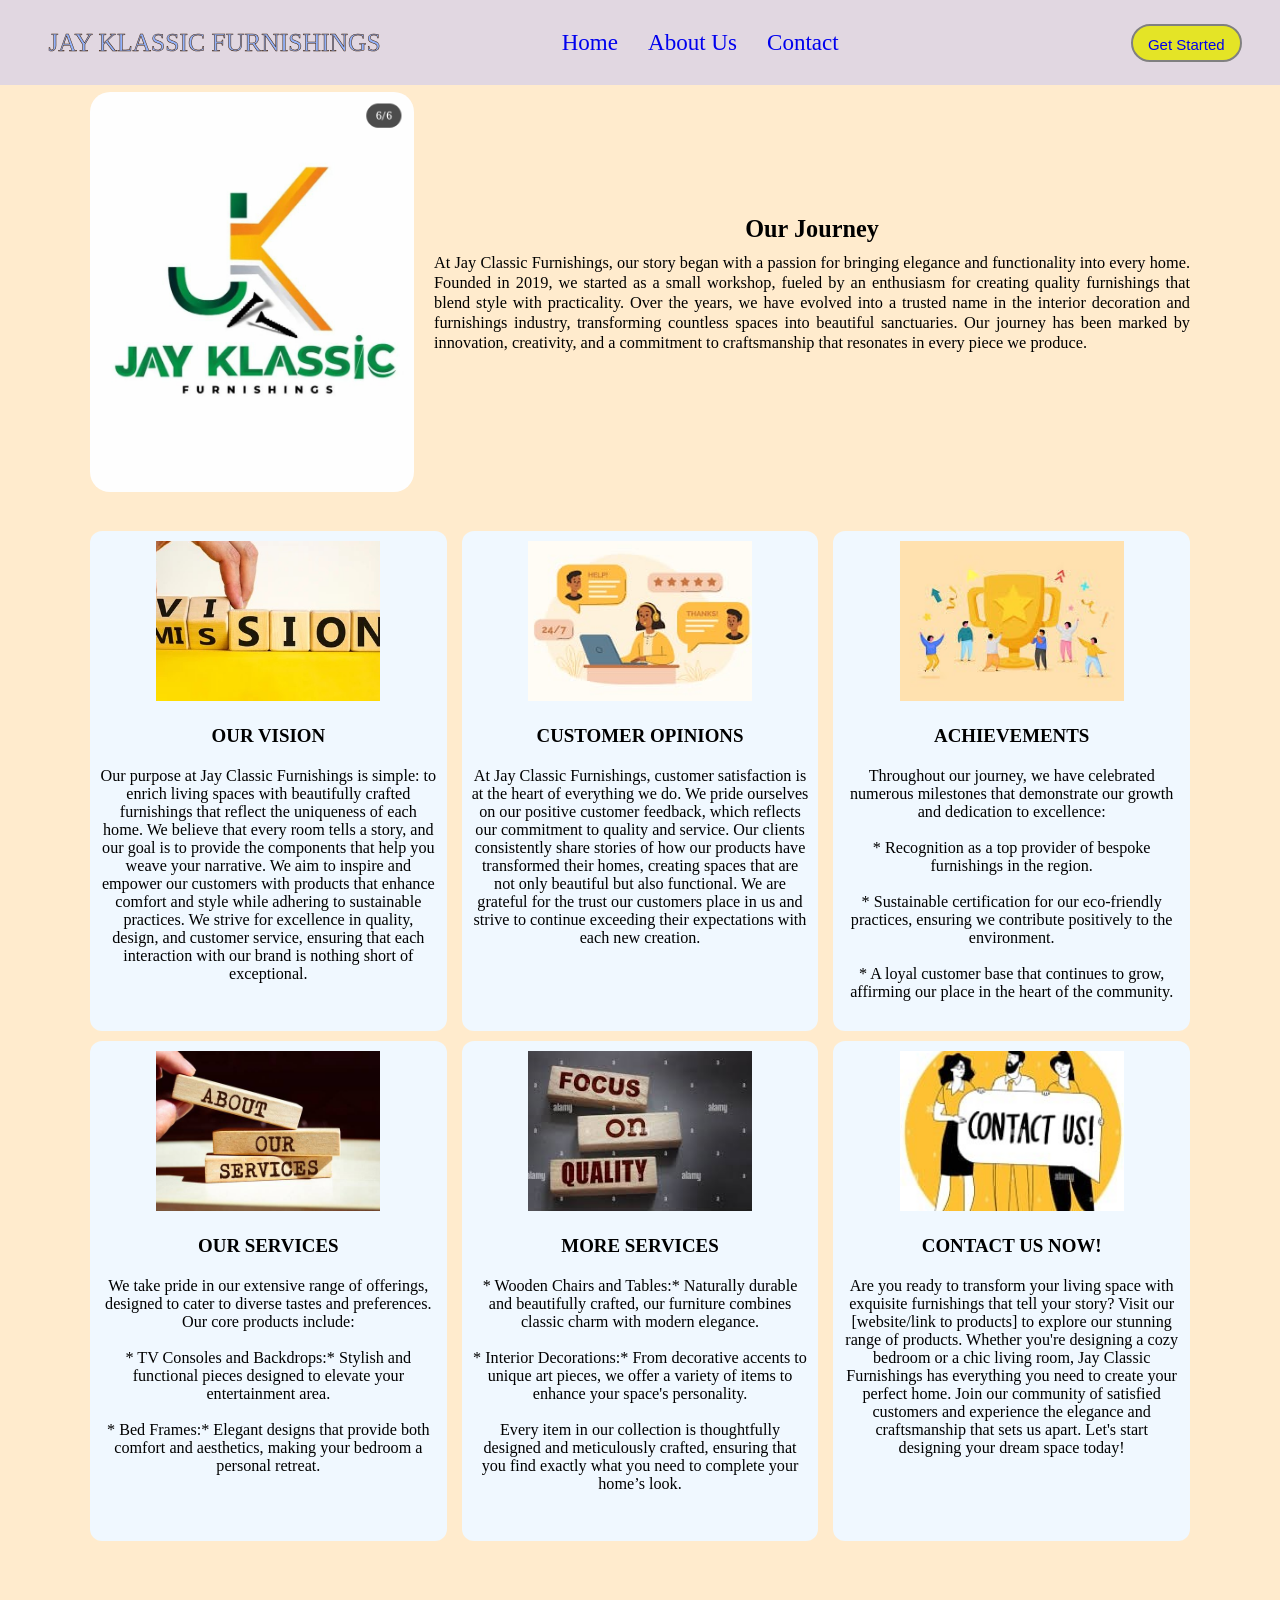
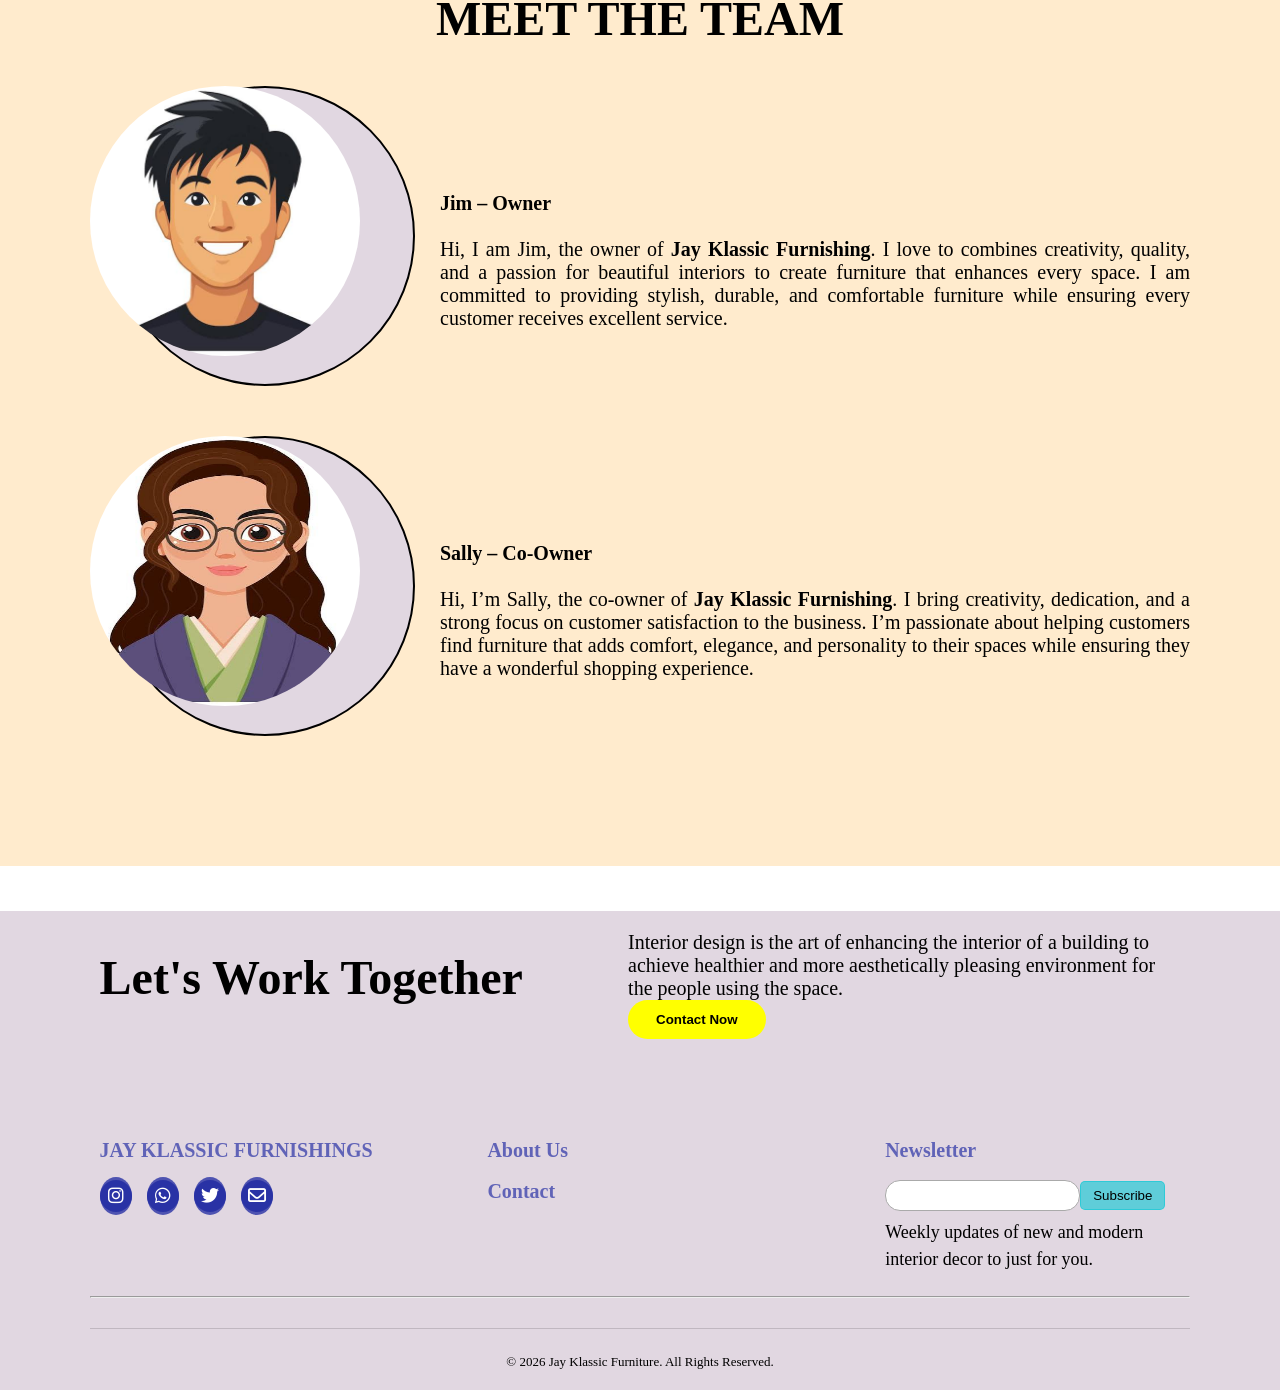
==== commit 146e176c: "update to signIn.css" ====
--- a/aboutUs.html
+++ b/aboutUs.html
@@ -168,8 +168,8 @@
                 <div class="circle"></div>
                 <img src="images/w137.jpg" alt="" class="img8">
             </div>
-            <div class="div11"><p style="font-size: 20px; text-align: justify;"><strong >Jim – Owner</strong><br><br>
-                                        Hi, I am Jim,  the owner of <strong>Jay Klassic Furnishing</strong>. 
+            <div class="div11"><p style="font-size: 20px; text-align: justify;"><strong >Darlington – Owner</strong><br><br>
+                                        Hi, I am Darlington,  the owner of <strong>Jay Klassic Furnishing</strong>. 
                                         I love to combines creativity, quality, and a passion for beautiful interiors to create furniture that enhances every space. 
                                         I am committed to providing stylish, durable, and comfortable furniture while ensuring every customer receives excellent service.
                                     </p> 
@@ -180,8 +180,8 @@
                 <div class="circle"></div>
                 <img src="images/w136.jpg" alt="" class="img8">
             </div>
-            <div class="div11"><p style="font-size: 20px; text-align: justify;"><strong >Sally – Co-Owner</strong><br><br>
-                                        Hi, I’m Sally, the co-owner of <strong>Jay Klassic Furnishing</strong>. 
+            <div class="div11"><p style="font-size: 20px; text-align: justify;"><strong >Confidence – Co-Owner</strong><br><br>
+                                        Hi, I’m Confidence, the co-owner of <strong>Jay Klassic Furnishing</strong>. 
                                         I bring creativity, dedication, and a strong focus on customer satisfaction to the business. 
                                         I’m passionate about helping customers find furniture that adds comfort, elegance, and personality to their spaces while ensuring they have a wonderful shopping experience.
                                     </p> 
--- a/id.css
+++ b/id.css
@@ -6,6 +6,8 @@
 body{
     cursor: default;
     background-color: rgb(243, 237, 243);
+      margin: 0;
+    width: 100%;
 }
 nav{
     background-color: rgb(225, 215, 225);
@@ -51,7 +53,8 @@
 }
 .middleNav li a{
     padding: 0PX 20PX 0PX 20PX;
-    font-size: 22px;
+    font-size: 28px;
+    
 }
 .rightNav li button {
     padding: 10px 15px 7px 15px;
@@ -64,15 +67,15 @@
 li a:hover{
     color: blue;
 }
-@media screen and (max-width: 1197px){
+@media screen and (max-width: 1384px){
     .middleNav li a{
     padding: 0PX 10PX 0PX 10PX;
-    font-size: 22px;
+    font-size: 26px;
     }
 }
 @media screen and (max-width: 997px){
     .leftNav li a{
-    color: #fad493;
+    color: #93b2fa;
     font-size: 22px;
     padding-left: 10px;
     -webkit-text-stroke: 0.5px #412106;
@@ -84,7 +87,7 @@
     .rightNav li button {
     padding: 10px 15px 7px 15px;
     border-radius: 20px;
-    background-color: black;
+    background-color: rgb(228, 228, 38);
     border: 2px solid gray;
     }
 }
@@ -104,11 +107,11 @@
         display: none;
     }
     nav{
-        background-color: #000;
-        color: white;
+        background-color: rgb(225, 215, 225);
+        color: #93b2fa;
         padding: 15px 5px  15px 10px;
         display: flex;
-        height: 40px;
+        height: 60px;
         text-align: center;
         padding-top: 15px;
         justify-content: space-between;
@@ -116,6 +119,8 @@
         font-family: 'Times New Roman', Times, serif;
         align-items:center;
     }
+    
+    
     .leftNav, .middleNav, .rightNav{
         list-style-type:none;
     }
@@ -127,21 +132,22 @@
         width: 100%;
         height: 100%;
         text-decoration: none;
-        color: white;
+        
     }
     .leftNav li a{
-        color: yellow;
+        color: #93b2fa;
         
     }
     .middleNav li a{
-        color: #fad493;
+        color: #93b2fa;
+        -webkit-text-stroke: 0.5px #412106;
         width: 280px;
         
     }
     .rightNav li button {
         padding: 10px 15px 7px 15px;
         border-radius: 20px;
-        background-color: black;
+        background-color: rgb(228, 228, 38);;
         border: 2px solid gray;
     }
     li a:hover{
@@ -153,9 +159,10 @@
     .rightNav li:hover .dropp{
         display: block;
         position: absolute;
-        background-color: black;
+        background-color: cornsilk;
         text-align: justify;
         border-radius: 15px;
+
     }
     .rightNav li:hover .dropp ul{
         display: block;
@@ -168,6 +175,7 @@
         padding-top: 3px;
         padding-left: 0px;
         display: block;
+        
     }
     .fa-bars{
         font-size: 30px;
@@ -254,6 +262,12 @@
         display: none;
     }
 }
+@media screen and (max-width: 2225px){
+    .section1 {
+
+    }
+    
+}
 
 @media screen and (max-width: 1333px){
     .section1{
@@ -903,6 +917,7 @@
 
 .div6c a,
 .div6d a,
+
 .div6e a,
 .div6f a,
 .div6g a {
@@ -1131,7 +1146,7 @@
 }
 
 /*/view page html/*/
-.cc{
+.viewpage{
     background-color: blanchedalmond;
 
 }
@@ -1160,6 +1175,15 @@
     width: 100%;
     justify-content: center;
 } 
+.vp4{
+     display: flex;
+    padding-right: 20px;
+    padding-bottom: 0px;
+    padding: 0px;
+    margin: auto;
+    width: 100%;
+    justify-content: center;
+}
 .vp2a, .vp2b{
     margin-right: 15px;
     width: 100%;
@@ -1454,4 +1478,1407 @@
         height: 300px;
     }
     
-}+}
+
+
+/* =========================
+   CONTACT CONTAINER
+========================= */
+
+.contactSection {
+    background: url("images/w87.jpg") no-repeat center;
+    background-size: cover;
+    width: 50%;
+    height: 500px;
+    margin:  10rem auto 10rem auto;
+    border-radius: 15px;
+    position: relative;
+    overflow: hidden;
+}
+
+
+/* =========================
+   GET IN TOUCH
+========================= */
+
+.contact1 {
+    width: 100%;
+    height: 60px;
+
+    text-align: center;
+
+    position: relative;
+    z-index: 2;
+}
+
+.contact1 h1 {
+    margin: 0;
+    padding-top: 0;
+
+    color: white;
+    font-size: 32px;
+}
+
+
+/* =========================
+   LEFT + RIGHT CONTENT
+========================= */
+
+.contact2 {
+    display: flex;
+    
+    width: 100%;
+
+    margin: 20px auto 0;
+
+    position: relative;
+    z-index: 2;
+}
+
+
+/* =========================
+   LEFT SIDE
+========================= */
+
+.contact3 {
+    width: 50%;
+    height: 330px;
+
+    color: white;
+
+    padding-left: 25px;
+}
+
+.contact3 .contacth3 {
+    color: rgb(42, 50, 165);
+
+    padding-bottom: 5px;
+
+    font-size: 25px;
+}
+
+.contact3 .contactP {
+    font-size: 16px;
+}
+
+
+/* LEFT SIDE SPACING */
+
+.contact6d,
+.contact6c,
+.contact6e {
+    padding: 5px 0 10px;
+}
+
+
+/* =========================
+   SOCIAL ICONS
+========================= */
+
+.div6c1 {
+    display: flex;
+
+    gap: 15px;
+
+    margin-top: 10px;
+}
+
+.div6c1 li {
+    list-style: none;
+}
+
+.div6c1 a {
+    width: 32px;
+    height: 32px;
+
+    display: flex;
+    align-items: center;
+    justify-content: center;
+
+    background-color: rgb(42, 50, 165);
+
+    color: white;
+
+    border-radius: 50%;
+
+    text-decoration: none;
+}
+
+.div6c1 a:hover {
+    background-color: black;
+}
+
+
+/* =========================
+   RIGHT FORM
+========================= */
+
+.contact4 {
+    width: 50%;
+    height: 291px;
+
+    background-color: aliceblue;
+
+    margin: 0 25px 0 0;
+
+    padding: 25px 50px;
+
+    box-sizing: border-box;
+}
+
+
+/* FORM CONTENT */
+
+.contact4a {
+    width: 100%;
+    height: auto;
+
+    margin: 0;
+}
+
+.contact4a p {
+    margin: 0 0 15px;
+
+    font-size: 20px;
+}
+
+
+/* LABELS */
+
+.contact4a label {
+    font-size: 14px;
+}
+
+
+/* INPUTS */
+
+.contactInput {
+    width: 100%;
+
+    margin: 5px 0 0;
+
+    padding: 5px 0;
+
+    border: none;
+
+    border-bottom: 1px solid #999;
+
+    background-color: transparent;
+
+    outline: none;
+}
+
+
+/* MESSAGE BOX */
+
+.contactInput.b {
+    height: 60px;
+
+    width: 100%;
+
+    resize: none;
+}
+
+
+/* HR */
+
+.contact4 hr {
+    margin: 5px 0 10px;
+
+    border: none;
+
+    border-top: 1px solid #aaa;
+}
+
+
+/* INPUT FOCUS */
+
+.contactInput:focus {
+    outline: none;
+
+    border-bottom: 1px solid rgb(42, 50, 165);
+}
+
+
+/* SEND BUTTON */
+
+.sendbtn {
+    margin-top: 10px;
+    padding: 8px 10px;
+    background-color: rgb(42, 50, 165);
+    color: aliceblue;
+    border: none;
+    cursor: pointer;
+    border-radius: 5px;
+}
+
+.sendbtn:hover {
+    background-color: black;
+}
+.contactFooter {
+    position: relative;
+    bottom: auto;
+    left: 0;
+    width: 100%;
+}
+
+/* =========================================================
+   RESPONSIVE OVERRIDES
+========================================================= */
+
+/* ---------- GLOBAL RESPONSIVE SAFETY ---------- */
+
+html {
+    width: 100%;
+    overflow-x: hidden;
+}
+
+body {
+    width: 100%;
+    min-width: 0;
+    overflow-x: hidden;
+}
+
+img,
+video,
+canvas,
+iframe {
+    max-width: 100%;
+}
+
+img {
+    height: auto;
+}
+
+button,
+input,
+textarea {
+    max-width: 100%;
+}
+
+h1, h2, h3, p {
+    overflow-wrap: break-word;
+}
+
+
+/* ---------- NAVIGATION ---------- */
+
+@media screen and (min-width: 1201px) {
+    nav {
+        min-height: 85px;
+        height: auto;
+        padding: 15px clamp(20px, 3vw, 45px);
+        gap: 20px;
+    }
+
+    .leftNav,
+    .middleNav,
+    .rightNav {
+        min-width: 0;
+    }
+
+    .leftNav {
+        flex: 1 1 30%;
+        text-align: left;
+    }
+
+    .middleNav {
+        width: auto;
+        flex: 0 1 auto;
+    }
+
+    .rightNav {
+        flex: 1 1 20%;
+        text-align: right;
+    }
+
+    .leftNav li a {
+        font-size: clamp(20px, 2vw, 30px);
+    }
+
+    .middleNav li a {
+        font-size: clamp(18px, 1.8vw, 28px);
+        padding-left: clamp(5px, 1vw, 20px);
+        padding-right: clamp(5px, 1vw, 20px);
+    }
+}
+
+@media screen and (min-width: 441px) and (max-width: 794px) {
+    header.desktop {
+        display: none !important;
+    }
+
+    header.mobile {
+        display: none !important;
+    }
+
+    header.tablet {
+        display: block !important;
+    }
+
+    header.tablet nav {
+        min-height: 60px;
+        height: auto;
+        padding: 10px 15px;
+        gap: 10px;
+    }
+
+    header.tablet nav .middleNav {
+        flex: 1 1 auto;
+        width: auto;
+        min-width: 0;
+        text-align: center;
+    }
+
+    header.tablet nav .middleNav li a {
+        width: auto;
+        max-width: 100%;
+        font-size: clamp(16px, 3vw, 22px);
+        padding: 0 5px;
+        white-space: nowrap;
+    }
+
+    header.tablet nav .rightNav {
+        flex: 0 0 auto;
+    }
+
+    header.tablet nav .rightNav li button {
+        padding: 8px 12px;
+        font-size: 14px;
+    }
+
+    header.tablet .fa-bars {
+        font-size: clamp(24px, 4vw, 30px);
+    }
+
+    header.tablet .dropp {
+        z-index: 2000;
+    }
+}
+
+@media screen and (max-width: 440px) {
+    header.desktop,
+    header.tablet {
+        display: none !important;
+    }
+
+    header.mobile {
+        display: block !important;
+    }
+
+    header.mobile nav {
+        min-height: 60px;
+        height: auto;
+        padding: 10px 12px;
+        gap: 6px;
+    }
+
+    header.mobile nav .rightNav {
+        flex: 0 0 auto;
+    }
+
+    header.mobile nav .middleNav {
+        width: auto;
+        flex: 1 1 auto;
+        min-width: 0;
+        text-align: center;
+    }
+
+    header.mobile nav .middleNav li a {
+        width: auto;
+        max-width: 100%;
+        padding: 0 4px;
+        font-size: clamp(13px, 4vw, 18px);
+        white-space: nowrap;
+        overflow: hidden;
+        text-overflow: ellipsis;
+    }
+
+    header.mobile nav .fa-bars {
+        font-size: clamp(23px, 7vw, 30px);
+    }
+
+    header.mobile nav .fa-right-to-bracket {
+        font-size: clamp(25px, 8vw, 35px);
+    }
+
+    header.mobile .dropp {
+        z-index: 2000;
+    }
+}
+
+
+/* ---------- HOME / INDEX PAGE ---------- */
+
+.section1 {
+    width: min(1200px, 90%);
+    margin-left: auto;
+    margin-right: auto;
+}
+
+@media screen and (min-width: 791px) {
+    .section1.desktop {
+        display: flex !important;
+    }
+
+    .section1.mobile {
+        display: none !important;
+    }
+
+    .section1.desktop .div1 {
+        width: 55%;
+        min-width: 0;
+    }
+
+    .section1.desktop .div2 {
+        width: 45%;
+        min-width: 0;
+    }
+
+    .div1ai h1 {
+        width: 100%;
+        font-size: clamp(42px, 5vw, 70px);
+    }
+
+    .img2 {
+        width: min(100%, 300px);
+        height: auto;
+    }
+
+    .div2a p {
+        width: 100%;
+    }
+
+    .div2b {
+        flex-wrap: wrap;
+        gap: 10px;
+    }
+
+    .div2bi {
+        padding-right: 10px;
+        flex: 1 1 90px;
+    }
+}
+
+@media screen and (max-width: 790px) {
+    .section1.desktop {
+        display: none !important;
+    }
+
+    .section1.mobile {
+        display: block !important;
+        width: min(95%, 700px);
+        margin: 60px auto 30px;
+        padding: 25px clamp(15px, 4vw, 30px);
+    }
+
+    .section1.mobile .div1 {
+        width: 100%;
+        display: flex;
+        align-items: center;
+        gap: 15px;
+        margin-bottom: 20px;
+    }
+
+    .section1.mobile .div1ai {
+        width: 70%;
+        min-width: 0;
+    }
+
+    .section1.mobile .div1aii {
+        width: 30%;
+        min-width: 0;
+        padding: 0;
+    }
+
+    .section1.mobile .div1ai h1 {
+        width: 100%;
+        font-size: clamp(32px, 7vw, 55px);
+        line-height: 1.05;
+    }
+
+    .section1.mobile .img2 {
+        width: 100%;
+        height: auto;
+    }
+
+    .section1.mobile .div2 {
+        width: 100%;
+    }
+
+    .section1.mobile .div2a p {
+        width: 100%;
+        font-size: clamp(16px, 2.5vw, 20px);
+        line-height: 1.5;
+    }
+
+    .section1.mobile .div2b {
+        width: 100%;
+        display: flex;
+        flex-wrap: wrap;
+        justify-content: center;
+        gap: 15px;
+    }
+
+    .section1.mobile .div2bi {
+        display: block;
+        flex: 1 1 100px;
+        padding: 0;
+    }
+
+    .section1.mobile #img4 {
+        width: 100%;
+        height: auto;
+    }
+}
+
+@media screen and (max-width: 480px) {
+    .section1.mobile {
+        width: 100%;
+        margin-top: 60px;
+        border-radius: 0;
+        padding: 20px 15px;
+    }
+
+    .section1.mobile .div1 {
+        gap: 0;
+    }
+
+    .section1.mobile .div1ai {
+        width: 100%;
+        text-align: center;
+    }
+
+    .section1.mobile .div1aii {
+        display: none;
+    }
+
+    .section1.mobile .div2b {
+        gap: 8px;
+    }
+
+    .section1.mobile .div2bi {
+        flex-basis: 80px;
+    }
+
+    .section1.mobile .div2bi h1 {
+        font-size: clamp(25px, 8vw, 40px);
+    }
+}
+
+
+/* ---------- HOME SECTION 2 ---------- */
+
+@media screen and (min-width: 791px) {
+    .section2.desktop {
+        display: flex !important;
+        width: min(1200px, 90%);
+        gap: clamp(20px, 5vw, 60px);
+    }
+
+    .section2.mobile {
+        display: none !important;
+    }
+
+    .section2 .div3a,
+    .section2 .div3b {
+        min-width: 0;
+    }
+}
+
+@media screen and (max-width: 790px) {
+    .section2.desktop {
+        display: none !important;
+    }
+
+    .section2.mobile {
+        display: block !important;
+        width: 100%;
+        padding: 30px clamp(15px, 5vw, 40px);
+    }
+
+    .section2.mobile .div3a h2 {
+        width: 100%;
+        font-size: clamp(30px, 7vw, 50px);
+        line-height: 1.1;
+    }
+
+    .section2.mobile .div3b p {
+        width: 100%;
+        font-size: clamp(16px, 2.5vw, 20px);
+        line-height: 1.6;
+    }
+}
+
+
+/* ---------- HOME SECTION 3 ---------- */
+
+@media screen and (min-width: 711px) {
+    .section3.desktop {
+        display: block !important;
+    }
+
+    .section3.mobile {
+        display: none !important;
+    }
+
+    .section3 {
+        width: min(1000px, 90%);
+    }
+}
+
+@media screen and (max-width: 710px) {
+    .section3.desktop {
+        display: none !important;
+    }
+
+    .section3.mobile {
+        display: block !important;
+        width: 100%;
+        padding: 35px clamp(15px, 6vw, 40px) 20px;
+    }
+
+    .section3 p {
+        font-size: clamp(18px, 5vw, 25px);
+    }
+}
+
+
+/* ---------- PROJECT SECTIONS ---------- */
+
+@media screen and (min-width: 711px) {
+    .section4a.desktop,
+    .section4b.desktop,
+    .section5.desktop,
+    .section6.desktop {
+        display: block !important;
+    }
+
+    .section4a.mobile,
+    .section4b.mobile,
+    .section5b.mobile,
+    .section6b.mobile {
+        display: none !important;
+    }
+
+    .section4a,
+    .section4b,
+    .section5,
+    .section6 {
+        width: min(1100px, 90%);
+    }
+
+    .div5a,
+    .div5b,
+    .div5c,
+    .div5d {
+        min-width: 0;
+    }
+
+    .div5bi,
+    .div5di {
+        width: 55%;
+    }
+
+    .div5bii,
+    .div5dii {
+        width: 45%;
+    }
+
+    .img1 {
+        width: 100%;
+        height: auto;
+        max-height: 400px;
+        object-fit: cover;
+    }
+}
+
+@media screen and (max-width: 710px) {
+    .section4a.desktop,
+    .section4b.desktop,
+    .section5.desktop,
+    .section6.desktop {
+        display: none !important;
+    }
+
+    .section4a.mobile,
+    .section4b.mobile,
+    .section5b.mobile,
+    .section6b.mobile {
+        display: block !important;
+    }
+
+    .section4a,
+    .section4b,
+    .section5b,
+    .section6b {
+        width: min(95%, 650px);
+        padding: 10px clamp(10px, 4vw, 25px);
+        margin-left: auto;
+        margin-right: auto;
+    }
+
+    .div5a.mobile,
+    .div5b,
+    .div5c,
+    .div5d {
+        display: block;
+        width: 100%;
+    }
+
+    .div5ai,
+    .div5aii,
+    .div5bi,
+    .div5bii,
+    .div5biii,
+    .div5ci,
+    .div5cii,
+    .div5di,
+    .div5dii {
+        width: 100%;
+    }
+
+    .div5bi,
+    .div5biii,
+    .div5di {
+        padding: 10px;
+    }
+
+    .div5bi p,
+    .div5di p,
+    .div5cii p {
+        width: 100%;
+        margin-left: 0;
+    }
+
+    .div5ai h2 {
+        width: 100%;
+        font-size: clamp(24px, 6vw, 34px);
+    }
+
+    .img1 {
+        width: 100%;
+        height: auto;
+        max-height: 400px;
+        object-fit: cover;
+    }
+}
+
+
+/* ---------- ABOUT US ---------- */
+
+@media screen and (min-width: 711px) {
+    .aboutUs.desktop,
+    .aboutUs3.desktop {
+        display: block !important;
+    }
+
+    .aboutUs.mobile,
+    .aboutUs3.mobile {
+        display: none !important;
+    }
+
+    .aboutUs,
+    .aboutUs3 {
+        width: min(1100px, 90%);
+    }
+
+    .aboutUs2 {
+        width: min(1100px, 90%);
+        gap: 15px;
+    }
+
+    .aboutUs2a {
+        flex: 1 1 0;
+        width: auto;
+        min-width: 0;
+        height: auto;
+        min-height: 500px;
+    }
+
+    .imagesA {
+        width: min(100%, 224px);
+        height: auto;
+        aspect-ratio: 1.4 / 1;
+        object-fit: cover;
+    }
+
+    .div10 {
+        width: 100%;
+    }
+}
+
+@media screen and (max-width: 710px) {
+    .aboutUs.desktop,
+    .aboutUs3.desktop {
+        display: none !important;
+    }
+
+    .aboutUs.mobile,
+    .aboutUs3.mobile {
+        display: block !important;
+    }
+
+    .aboutUs {
+        width: 100%;
+        padding: 20px clamp(15px, 5vw, 30px) 0;
+        margin-bottom: 20px;
+    }
+
+    .aboutUs.mobile .au1 {
+        display: block;
+        width: 100%;
+        margin-top: 40px;
+    }
+
+    .aboutUs.mobile .au1i {
+        width: 100%;
+        padding: 0;
+    }
+
+    .aboutUs.mobile .au1ii {
+        width: 100%;
+        margin: 20px 0 0;
+        padding: 0;
+    }
+
+    .aboutUs.mobile .img1 {
+        width: 100%;
+        height: auto;
+        max-height: 400px;
+        object-fit: cover;
+    }
+
+    .aboutUs.mobile .au1ii h1 {
+        font-size: clamp(28px, 7vw, 40px);
+    }
+
+    .aboutUs.mobile .au1ii p {
+        font-size: clamp(16px, 4vw, 19px);
+        line-height: 1.6;
+    }
+
+    .aboutUs2 {
+        width: min(95%, 650px);
+        display: grid;
+        grid-template-columns: 1fr;
+        gap: 15px;
+        margin-left: auto;
+        margin-right: auto;
+    }
+
+    .aboutUs2a {
+        width: 100%;
+        height: auto;
+        min-height: 0;
+        padding: 15px;
+    }
+
+    .imagesA {
+        display: block;
+        width: min(100%, 320px);
+        height: auto;
+        aspect-ratio: 1.4 / 1;
+        object-fit: cover;
+        margin: 0 auto;
+    }
+
+    .aboutUs2a h3 {
+        font-size: clamp(20px, 5vw, 25px);
+    }
+
+    .aboutUs3 {
+        width: min(95%, 700px);
+        margin-left: auto;
+        margin-right: auto;
+    }
+
+    .aboutUs3.mobile .div9 {
+        font-size: clamp(20px, 5vw, 30px);
+        padding: 30px 10px;
+    }
+
+    .aboutUs3.mobile .div10 {
+        width: 100%;
+        height: auto;
+        display: flex;
+        flex-direction: column;
+        align-items: center;
+        margin-bottom: 40px;
+    }
+
+    .aboutUs3.mobile .div12 {
+        width: 100%;
+        height: 300px;
+        display: flex;
+        justify-content: center;
+        align-items: center;
+    }
+
+    .aboutUs3.mobile .circle {
+        width: min(300px, 75vw);
+        height: min(300px, 75vw);
+        margin: 0;
+    }
+
+    .aboutUs3.mobile .img8 {
+        width: min(270px, 68vw);
+        height: min(270px, 68vw);
+        margin: 0;
+        position: absolute;
+    }
+
+    .aboutUs3.mobile .div11 {
+        width: 100%;
+        padding: 0 10px;
+        display: block;
+        text-align: justify;
+    }
+
+    .aboutUs3.mobile .div11 p {
+        font-size: clamp(16px, 4vw, 20px) !important;
+        line-height: 1.6;
+    }
+}
+
+
+/* ---------- FOOTER ---------- */
+
+footer {
+    width: 100%;
+    max-width: none;
+}
+
+.section7,
+.section8 {
+    min-width: 0;
+}
+
+.div6a,
+.div6b,
+.div6c,
+.div6d,
+.div6e,
+.div6f,
+.div6g,
+.div6cde,
+.div6G {
+    min-width: 0;
+}
+
+@media screen and (min-width: 769px) {
+    footer {
+        padding-left: clamp(25px, 7vw, 100px);
+        padding-right: clamp(25px, 7vw, 100px);
+    }
+
+    .section7,
+    .section8 {
+        width: min(1200px, 100%);
+    }
+
+    .section7 {
+        gap: clamp(25px, 5vw, 60px);
+    }
+
+    .div6a {
+        flex: 0 1 45%;
+    }
+
+    .div6b {
+        flex: 1 1 55%;
+    }
+
+    .div6a h1 {
+        font-size: clamp(34px, 4vw, 48px);
+    }
+}
+
+@media screen and (max-width: 768px) {
+    footer {
+        margin-top: 60px;
+        padding: 65px 20px 20px;
+    }
+
+    .section7 {
+        width: 100%;
+        display: flex;
+        flex-direction: column;
+        align-items: center;
+        text-align: center;
+        gap: 20px;
+        margin-bottom: 40px;
+    }
+
+    .div6a,
+    .div6b {
+        width: 100% !important;
+        padding: 0 5px;
+        text-align: center;
+    }
+
+    .div6a h1 {
+        width: 100%;
+        font-size: clamp(30px, 8vw, 42px);
+        line-height: 1.15;
+    }
+
+    .div6b {
+        font-size: 16px;
+        line-height: 1.6;
+    }
+
+    .section8 {
+        width: 100%;
+        display: flex;
+        flex-direction: column;
+        align-items: center;
+        gap: 25px;
+        text-align: center;
+    }
+
+    .div6cde,
+    .div6G {
+        width: 100% !important;
+    }
+
+    .div6cde {
+        display: flex;
+        flex-direction: column;
+        align-items: center;
+        gap: 20px;
+    }
+
+    .div6c,
+    .div6d,
+    .div6e,
+    .div6f,
+    .div6g {
+        width: 100% !important;
+        padding: 10px 5px;
+        text-align: center;
+    }
+
+    .div6c1 {
+        justify-content: center;
+        flex-wrap: wrap;
+    }
+
+    .div6g {
+        display: flex;
+        flex-direction: column;
+        align-items: center;
+    }
+
+    #suscribe {
+        width: min(100%, 280px);
+    }
+}
+
+@media screen and (max-width: 480px) {
+    footer {
+        padding: 60px 15px 15px;
+    }
+
+    footer::before {
+        top: -30px;
+        height: 60px;
+    }
+
+    .section7 {
+        margin-bottom: 30px;
+    }
+
+    .div6a h1 {
+        font-size: clamp(28px, 9vw, 36px);
+    }
+
+    .div6c1 {
+        gap: 10px;
+    }
+
+    .div6c1 i,
+    .div6c1 a {
+        width: 34px;
+        height: 34px;
+    }
+
+    #button2 {
+        margin-top: 8px;
+    }
+}
+
+
+/* ---------- VIEW PROJECT PAGE ---------- */
+
+@media screen and (min-width: 571px) {
+    .vp {
+        width: min(800px, 90%);
+        padding: clamp(25px, 5vw, 50px);
+    }
+
+    .vp2,
+    .vp4 {
+        gap: 15px;
+    }
+
+    .vp2a,
+    .vp2b {
+        min-width: 0;
+        margin-right: 0;
+    }
+
+    .img3 {
+        height: auto;
+        aspect-ratio: 1.4 / 1;
+        object-fit: cover;
+    }
+}
+
+@media screen and (max-width: 570px) {
+    .vp {
+        width: 100%;
+        margin-top: 60px;
+        padding: 20px clamp(15px, 5vw, 25px);
+    }
+
+    .vp1 {
+        font-size: clamp(16px, 4vw, 20px);
+        line-height: 1.6;
+    }
+
+    .vp2,
+    .vp4 {
+        display: block;
+        width: 100%;
+    }
+
+    .vp2a,
+    .vp2b {
+        width: 100%;
+        margin: 0 0 15px;
+    }
+
+    .img3 {
+        width: 100%;
+        height: auto;
+    }
+
+    .img4,
+    .img44b {
+        width: min(100%, 300px);
+        height: auto;
+    }
+}
+
+
+/* ---------- CONTACT PAGE ---------- */
+
+@media screen and (min-width: 901px) {
+    .contactSection {
+        width: min(1100px, 90%);
+        min-height: 500px;
+        height: auto;
+        margin: 10rem auto 8rem;
+    }
+
+    .contact2 {
+        align-items: stretch;
+    }
+
+    .contact3 {
+        width: 50%;
+        min-width: 0;
+        height: auto;
+        padding: 0 25px;
+    }
+
+    .contact4 {
+        width: 50%;
+        min-width: 0;
+        margin: 0 25px 0 0;
+        padding: 25px clamp(25px, 4vw, 50px);
+    }
+}
+
+@media screen and (max-width: 900px) {
+    .contactSection {
+        width: min(95%, 750px) !important;
+        height: auto !important;
+        min-height: 0;
+        margin: 8rem auto 5rem !important;
+        border-radius: 15px;
+    }
+
+    .contact2 {
+        display: flex !important;
+        flex-direction: column;
+        width: 100% !important;
+        margin-top: 15px !important;
+    }
+
+    .contact3 {
+        width: 100% !important;
+        height: auto !important;
+        padding: 10px clamp(20px, 6vw, 40px) 20px !important;
+        text-align: center;
+    }
+
+    .contact3 .contacth3 {
+        font-size: clamp(20px, 4vw, 25px);
+    }
+
+    .contact3 .contactP {
+        font-size: clamp(15px, 3vw, 18px);
+    }
+
+    .contact6d,
+    .contact6c,
+    .contact6e {
+        padding: 8px 0 15px !important;
+    }
+
+    .contact3 .div6c1 {
+        justify-content: center;
+    }
+
+    .contact4 {
+        width: calc(100% - 40px) !important;
+        height: auto !important;
+        margin: 0 20px 25px !important;
+        padding: 25px clamp(20px, 5vw, 45px) !important;
+    }
+
+    .contact4a {
+        width: 100% !important;
+        height: auto !important;
+    }
+}
+
+@media screen and (max-width: 600px) {
+    .contactSection {
+        width: 100% !important;
+        margin: 6rem auto 3rem !important;
+        border-radius: 0 !important;
+    }
+
+    .contact1 {
+        height: auto;
+        padding: 15px 15px 5px;
+    }
+
+    .contact1 h1 {
+        font-size: clamp(28px, 8vw, 40px) !important;
+    }
+
+    .contact3 {
+        padding-left: 20px !important;
+        padding-right: 20px !important;
+    }
+
+    .contact4 {
+        width: calc(100% - 24px) !important;
+        margin: 0 12px 20px !important;
+        padding: 20px 18px !important;
+    }
+
+    .contact4a p {
+        font-size: clamp(18px, 5vw, 22px);
+    }
+
+    .contactInput.b {
+        min-height: 80px;
+    }
+}
+
+
+/* ---------- VERY SMALL PHONES ---------- */
+
+@media screen and (max-width: 360px) {
+    nav {
+        padding-left: 8px !important;
+        padding-right: 8px !important;
+    }
+
+    .section1.mobile {
+        padding-left: 10px;
+        padding-right: 10px;
+    }
+
+    .section2.mobile {
+        padding-left: 12px;
+        padding-right: 12px;
+    }
+
+    .aboutUs {
+        padding-left: 10px;
+        padding-right: 10px;
+    }
+
+    .aboutUs2,
+    .aboutUs3 {
+        width: 100%;
+    }
+
+    footer {
+        padding-left: 10px;
+        padding-right: 10px;
+    }
+}
+
+
+
+
+* {
+    margin: 0;
+    padding: 0;
+    box-sizing: border-box;
+}
+
+
+html {
+    width: 100%;
+    overflow-x: hidden;
+}
+
+
+body {
+    width: 100%;
+    min-width: 0;
+    margin: 0;
+    background-color: rgb(243, 237, 243);
+    cursor: default;
+    overflow-x: hidden;
+}
+
+
+img,
+video,
+canvas,
+iframe {
+    max-width: 100%;
+}
+
+
+img {
+    height: auto;
+}
+
+
+button,
+input,
+textarea {
+    max-width: 100%;
+}
+
+
+h1,
+h2,
+h3,
+p {
+    overflow-wrap: break-word;
+}
+
+
+
+
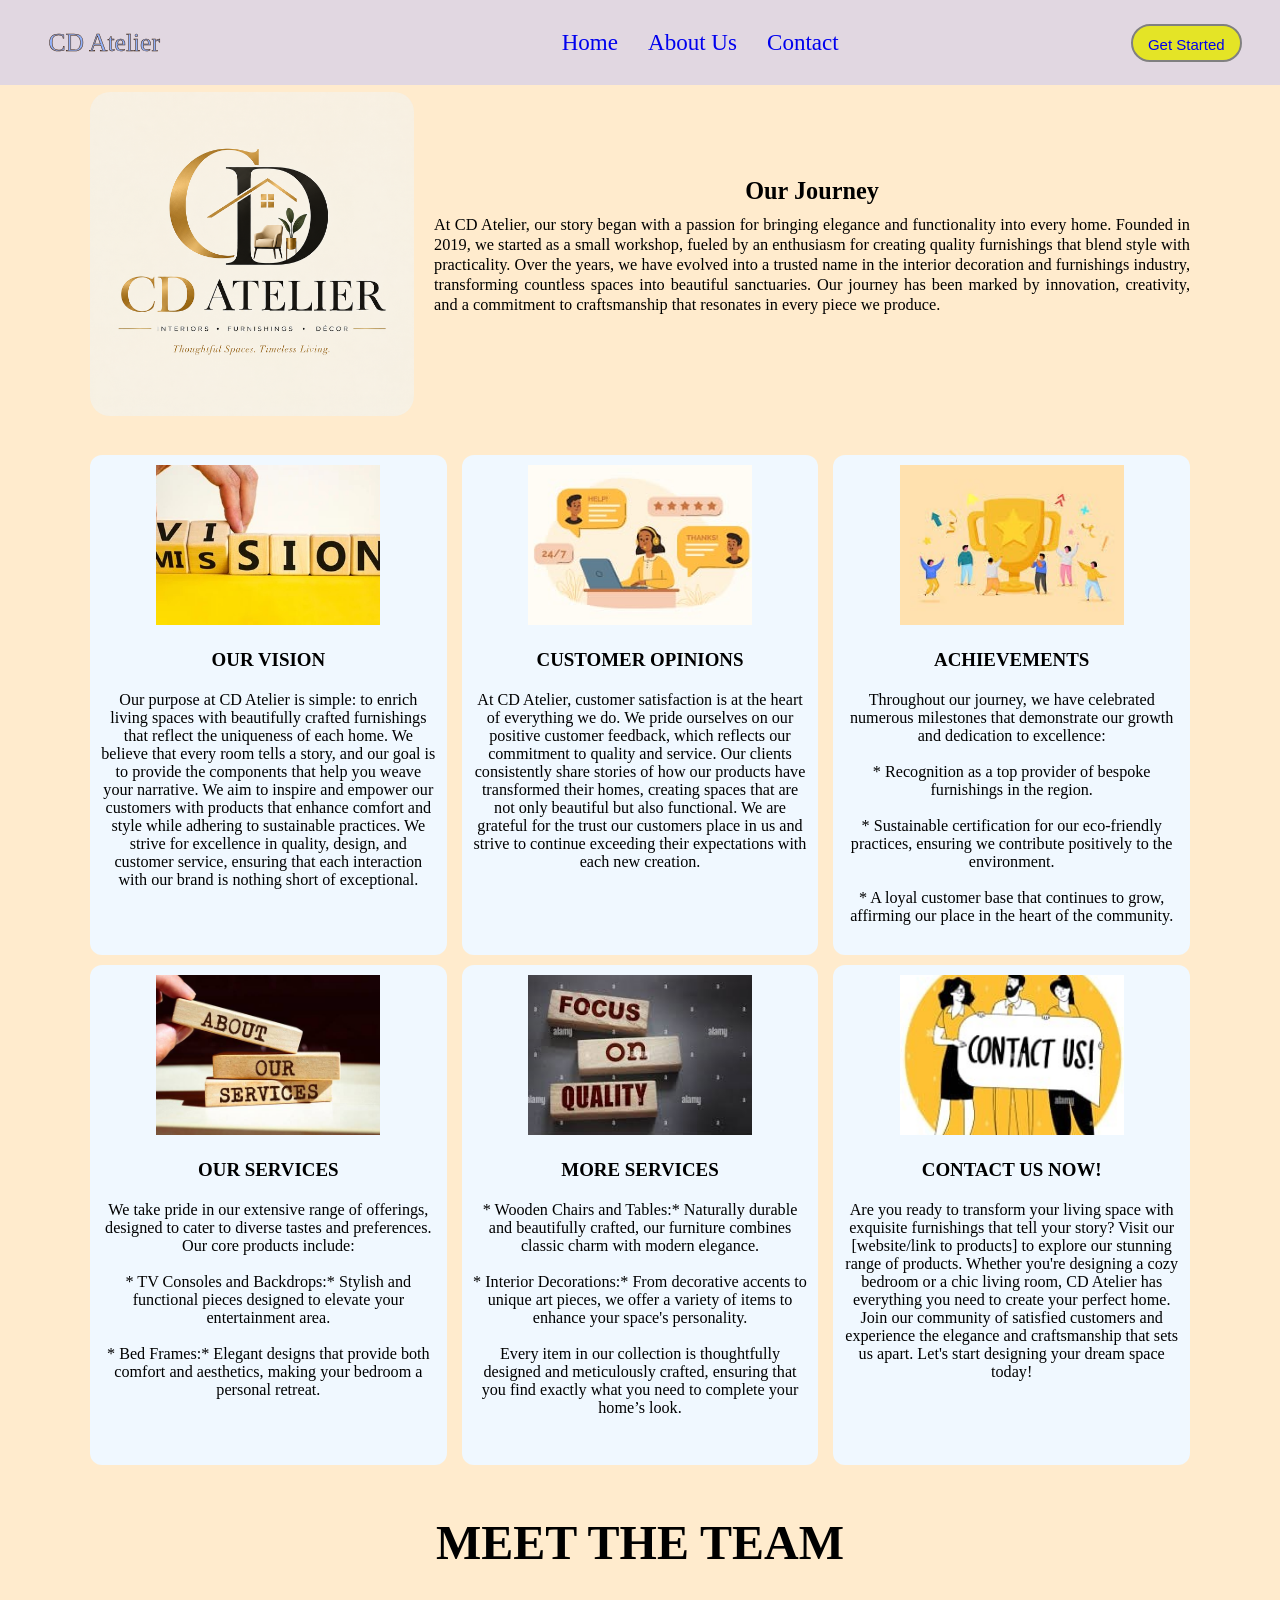
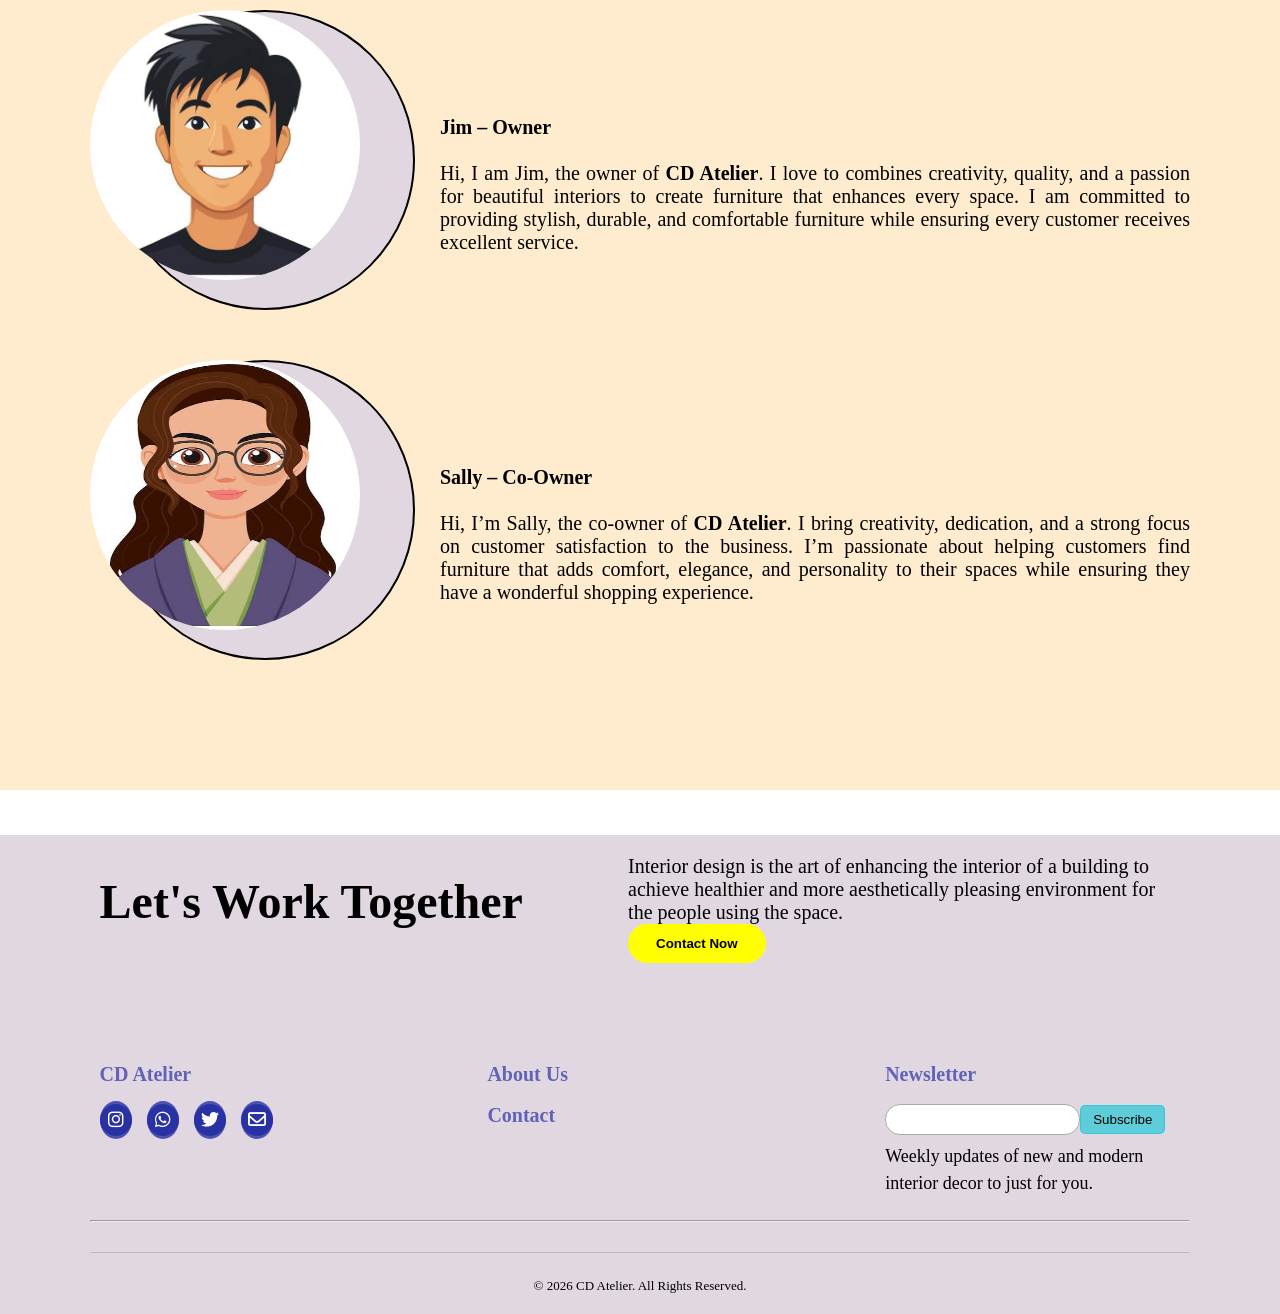
==== commit ef410353: "Addition of website favicon and Changing of Website name to CD Atelier" ====
--- a/aboutUs.html
+++ b/aboutUs.html
@@ -3,9 +3,9 @@
 <head>
     <meta charset="UTF-8">
     <meta name="viewport" content="width=device-width, initial-scale=1.0">
-    <title>JAY KLASSIC FURNISHINGS</title>
+    <title>CD Atelier</title>
     <link rel="stylesheet" href="https://cdnjs.cloudflare.com/ajax/libs/font-awesome/6.6.0/css/all.min.css" integrity="sha512-Kc323vGBEqzTmouAECnVceyQqyqdsSiqLQISBL29aUW4U/M7pSPA/gEUZQqv1cwx4OnYxTxve5UMg5GT6L4JJg==" crossorigin="anonymous" referrerpolicy="no-referrer" />
-    <link rel="icon" type="image/jpeg" href="images2.jpeg">
+    <link rel="icon" type="image/png" href="images/CD_Atelier.png">
     <link rel="stylesheet" href="id.css">
     <script src="JKF.js" defer> </script>
 </head>
@@ -14,7 +14,7 @@
     <header class="desktop">
         <nav>
             <ul class="leftNav">
-                <li><a href="landing page.html">JAY KLASSIC FURNISHINGS</a></li> </ul>
+                <li><a href="landing page.html">CD Atelier</a></li> </ul>
             <ul class="middleNav">
                 <li><a href="index.html" id="ad">Home</a></li>
                 <li><a href="aboutUs.html" id="ad">About Us</a></li>
@@ -40,7 +40,7 @@
             </ul>
             
             <ul class="middleNav">
-                <li><a href="">JAY KLASSIC FURNISHINGS</a></li> </ul>
+                <li><a href="">CD Atelier</a></li> </ul>
             <ul class="rightNav">
                     <li><button id="button1"><a href="signUp.html" id="a">Get Started</a></button></li> </ul>
            </ul>     
@@ -65,7 +65,7 @@
             </ul>
             
             <ul class="middleNav">
-                <li><a href="">JAY KLASSIC FURNISHINGS</a></li> </ul>
+                <li><a href="">CD Atelier</a></li> </ul>
                 <ul class="rightNav">
                   <li><a href="signUp.html"> <i class="fa-solid fa-right-to-bracket"></i></a></li>
                 </ul>
@@ -75,9 +75,9 @@
     </header>
     <hr>
     <section class="aboutUs desktop">
-        <div class="au1"><div class="au1i"><img src="images/logo.jpeg" alt="" class="img1"></div>
+        <div class="au1"><div class="au1i"><img src="images/CD_Atelier.png" alt="" class="img1"></div>
              <div class="au1ii"><div><h1> Our Journey</h1>
-                                    <p>At Jay Classic Furnishings, our story began with a passion for bringing elegance and functionality into every home. 
+                                    <p>At CD Atelier, our story began with a passion for bringing elegance and functionality into every home. 
                                         Founded in 2019, we started as a small workshop, fueled by an enthusiasm for creating quality furnishings that blend style with practicality. 
                                         Over the years, we have evolved into a trusted name in the interior decoration and furnishings industry, 
                                         transforming countless spaces into beautiful sanctuaries. 
@@ -88,9 +88,9 @@
             </div> 
     </section> 
     <section class="aboutUs mobile">
-        <div class="au1"><div class="au1i"><img src="images/logo.jpeg" alt="" class="img1"><div>
+        <div class="au1"><div class="au1i"><img src="images/CD_Atelier.png" alt="" class="img1"><div>
                             <div class="au1ii"><h1> Our Journey</h1>
-                                                    <p>At Jay Classic Furnishings, our story began with a passion for bringing elegance and functionality into every home. 
+                                                    <p>At CD Atelier, our story began with a passion for bringing elegance and functionality into every home. 
                                                         Founded in 2019, we started as a small workshop, fueled by an enthusiasm for creating quality furnishings that blend style with practicality. 
                                                         Over the years, we have evolved into a trusted name in the interior decoration and furnishings industry, 
                                                         transforming countless spaces into beautiful sanctuaries. 
@@ -102,10 +102,10 @@
     </section>
     <div class="aboutUs2">
         <li class="aboutUs2a"> <img src="images/a16.jpg" alt="" class="imagesA"><h3>OUR VISION</h3>
-            Our purpose at Jay Classic Furnishings is simple: to enrich living spaces with beautifully crafted furnishings that reflect the uniqueness of each home. We believe that every room tells a story, and our goal is to provide the components that help you weave your narrative. We aim to inspire and empower our customers with products that enhance comfort and style while adhering to sustainable practices. We strive for excellence in quality, design, and customer service, ensuring that each interaction with our brand is nothing short of exceptional.
+            Our purpose at CD Atelier is simple: to enrich living spaces with beautifully crafted furnishings that reflect the uniqueness of each home. We believe that every room tells a story, and our goal is to provide the components that help you weave your narrative. We aim to inspire and empower our customers with products that enhance comfort and style while adhering to sustainable practices. We strive for excellence in quality, design, and customer service, ensuring that each interaction with our brand is nothing short of exceptional.
         </li>
         <li class="aboutUs2a"> <img src="images/a12.jpeg" alt="" class="imagesA"><h3>CUSTOMER OPINIONS</h3>
-            At Jay Classic Furnishings, customer satisfaction is at the heart of everything we do. We pride ourselves on our positive customer feedback, which reflects our commitment to quality and service. Our clients consistently share stories of how our products have transformed their homes, creating spaces that are not only beautiful but also functional. We are grateful for the trust our customers place in us and strive to continue exceeding their expectations with each new creation.
+            At CD Atelier, customer satisfaction is at the heart of everything we do. We pride ourselves on our positive customer feedback, which reflects our commitment to quality and service. Our clients consistently share stories of how our products have transformed their homes, creating spaces that are not only beautiful but also functional. We are grateful for the trust our customers place in us and strive to continue exceeding their expectations with each new creation.
         </li>
         <li class="aboutUs2a"> <img src="images/a8.jpeg" alt="" class="imagesA"><h3>ACHIEVEMENTS</h3>
             Throughout our journey, we have celebrated numerous milestones that demonstrate our growth and dedication to excellence: <br><br>
@@ -131,7 +131,7 @@
             Every item in our collection is thoughtfully designed and meticulously crafted, ensuring that you find exactly what you need to complete your home’s look.
         </li>
         <li class="aboutUs2a"> <img src="images/a2.jpeg" alt="" class="imagesA"><h3>CONTACT US NOW!</h3> 
-            Are you ready to transform your living space with exquisite furnishings that tell your story? Visit our [website/link to products] to explore our stunning range of products. Whether you're designing a cozy bedroom or a chic living room, Jay Classic Furnishings has everything you need to create your perfect home. Join our community of satisfied customers and experience the elegance and craftsmanship that sets us apart. Let's start designing your dream space today!
+            Are you ready to transform your living space with exquisite furnishings that tell your story? Visit our [website/link to products] to explore our stunning range of products. Whether you're designing a cozy bedroom or a chic living room, CD Atelier has everything you need to create your perfect home. Join our community of satisfied customers and experience the elegance and craftsmanship that sets us apart. Let's start designing your dream space today!
         </li>
     </div>
     <section class="aboutUs3 desktop">                                                                                                                                                                                                                                             
@@ -142,7 +142,7 @@
                 <img src="images/w137.jpg" alt="" class="img8">
             </div>
             <div class="div11"><p style="font-size: 20px; text-align: justify;"><strong >Jim – Owner</strong><br><br>
-                                        Hi, I am Jim,  the owner of <strong>Jay Klassic Furnishing</strong>. 
+                                        Hi, I am Jim,  the owner of <strong>CD Atelier</strong>. 
                                         I love to combines creativity, quality, and a passion for beautiful interiors to create furniture that enhances every space. 
                                         I am committed to providing stylish, durable, and comfortable furniture while ensuring every customer receives excellent service.
                                     </p> 
@@ -154,7 +154,7 @@
                 <img src="images/w136.jpg" alt="" class="img8">
             </div>
             <div class="div11"><p style="font-size: 20px; text-align: justify;"><strong >Sally – Co-Owner</strong><br><br>
-                                        Hi, I’m Sally, the co-owner of <strong>Jay Klassic Furnishing</strong>. 
+                                        Hi, I’m Sally, the co-owner of <strong>CD Atelier</strong>. 
                                         I bring creativity, dedication, and a strong focus on customer satisfaction to the business. 
                                         I’m passionate about helping customers find furniture that adds comfort, elegance, and personality to their spaces while ensuring they have a wonderful shopping experience.
                                     </p> 
@@ -169,7 +169,7 @@
                 <img src="images/w137.jpg" alt="" class="img8">
             </div>
             <div class="div11"><p style="font-size: 20px; text-align: justify;"><strong >Darlington – Owner</strong><br><br>
-                                        Hi, I am Darlington,  the owner of <strong>Jay Klassic Furnishing</strong>. 
+                                        Hi, I am Darlington,  the owner of <strong>CD Atelier</strong>. 
                                         I love to combines creativity, quality, and a passion for beautiful interiors to create furniture that enhances every space. 
                                         I am committed to providing stylish, durable, and comfortable furniture while ensuring every customer receives excellent service.
                                     </p> 
@@ -181,7 +181,7 @@
                 <img src="images/w136.jpg" alt="" class="img8">
             </div>
             <div class="div11"><p style="font-size: 20px; text-align: justify;"><strong >Confidence – Co-Owner</strong><br><br>
-                                        Hi, I’m Confidence, the co-owner of <strong>Jay Klassic Furnishing</strong>. 
+                                        Hi, I’m Confidence, the co-owner of <strong>CD Atelier</strong>. 
                                         I bring creativity, dedication, and a strong focus on customer satisfaction to the business. 
                                         I’m passionate about helping customers find furniture that adds comfort, elegance, and personality to their spaces while ensuring they have a wonderful shopping experience.
                                     </p> 
@@ -198,7 +198,7 @@
         <section class="section8">
             <div class="div6cde">
                 <div class="div6c">
-                    <h3> JAY KLASSIC FURNISHINGS</h3>
+                    <h3> CD Atelier</h3>
                     <div class="div6c1">
                         <li><a href="https://www.instagram.com/jayklassicfurnishings?igsh=OHgydXpvdzk4cXJq"><i class="fa-brands fa-instagram"></i></a></li>
                         <li><a href="https://wa.me/8082283683"><i class="fa-brands fa-whatsapp"></i></a></li>
